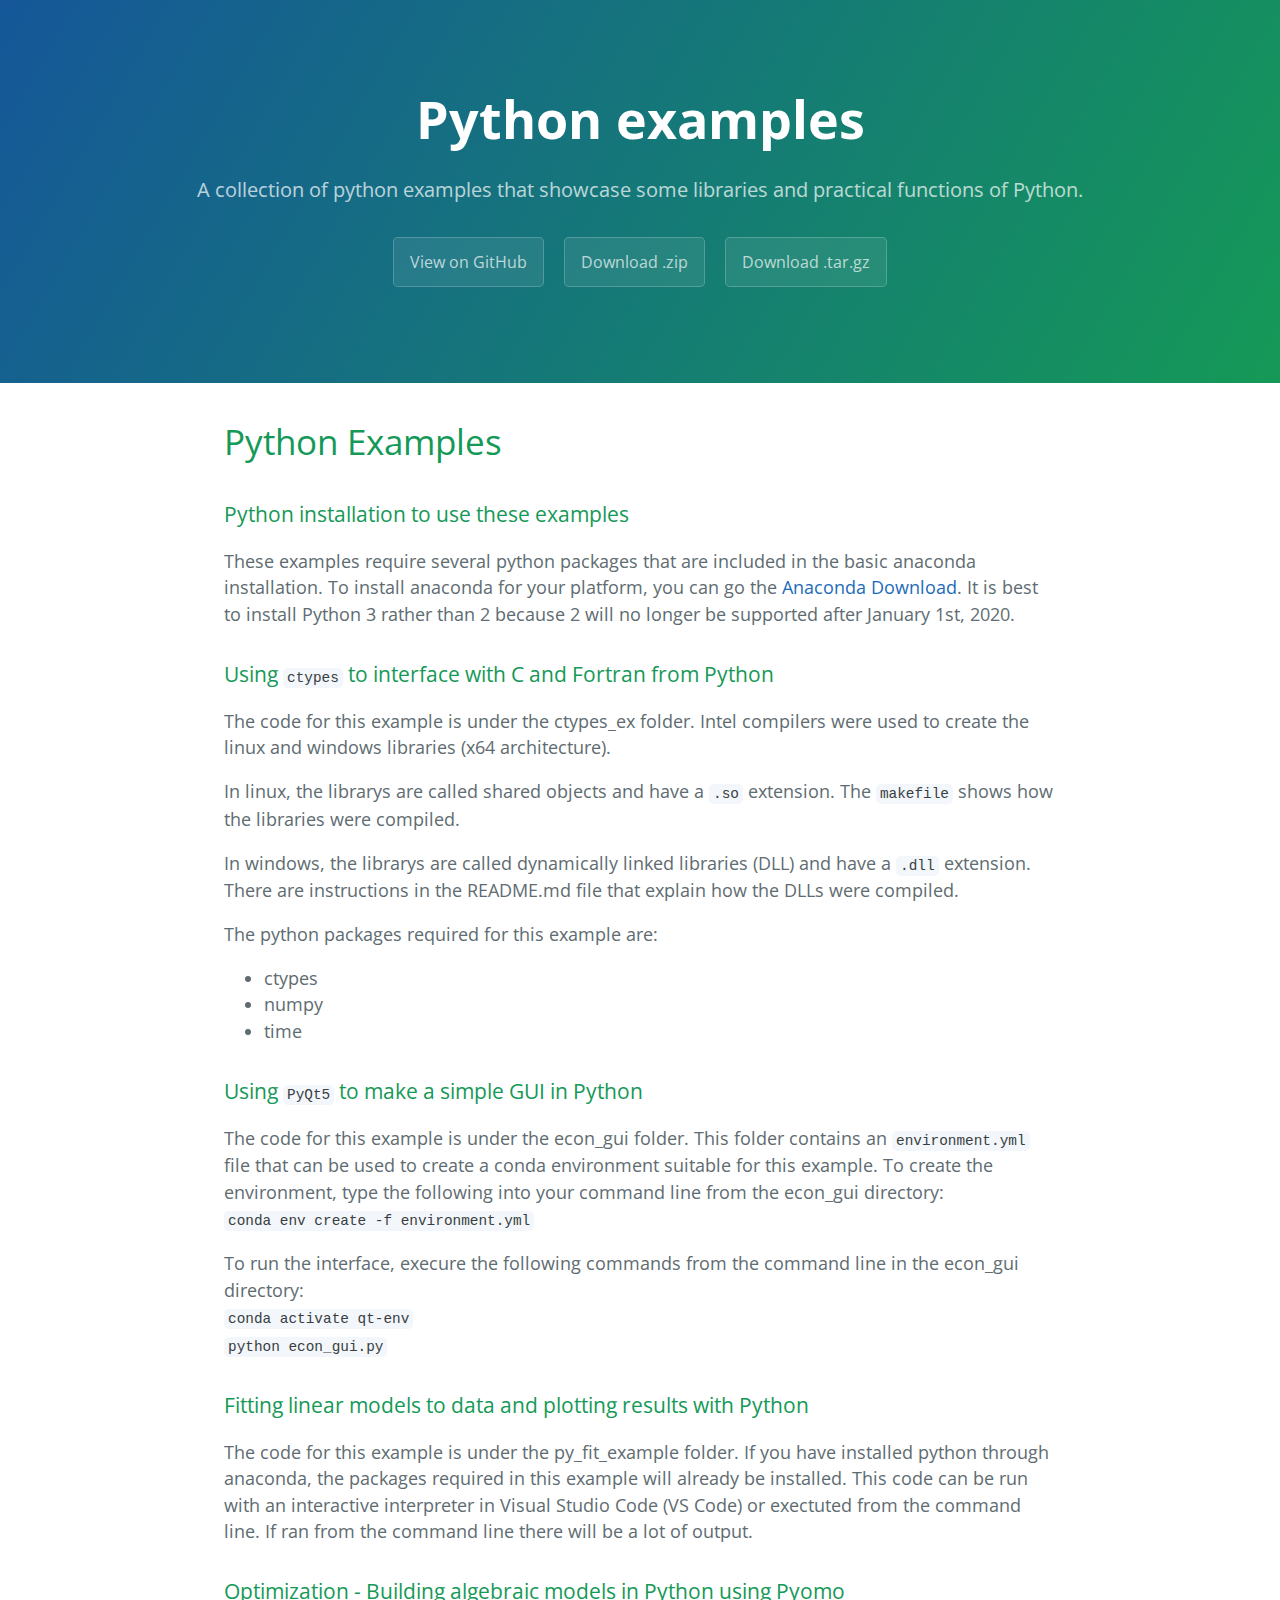
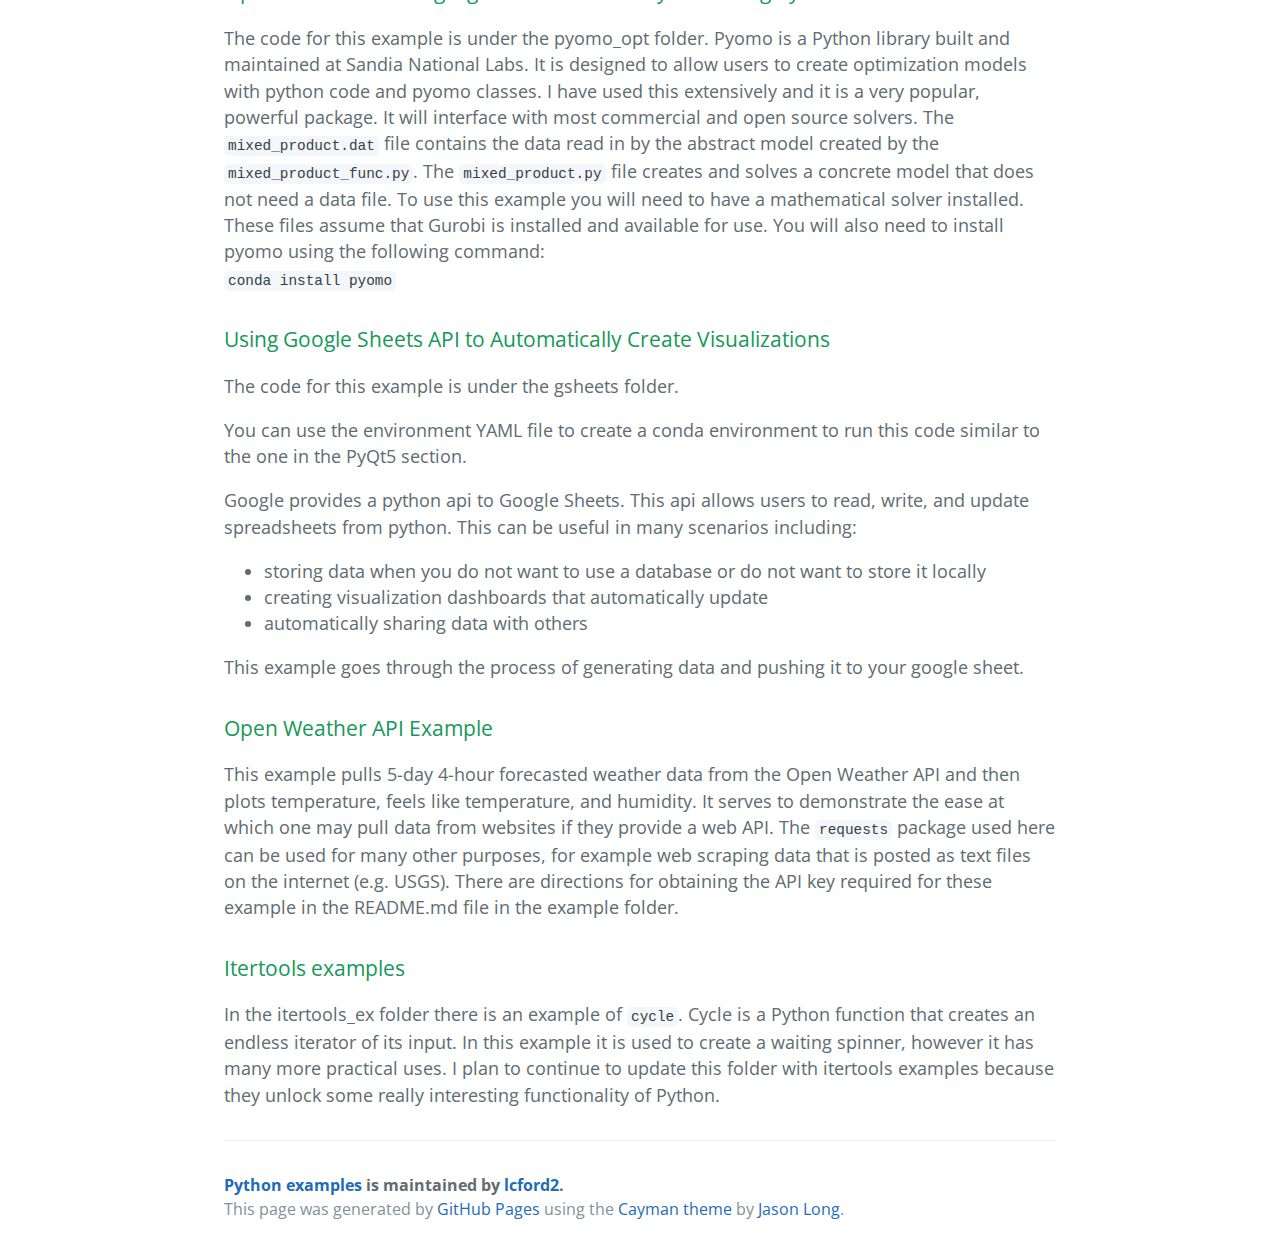
==== docs/index.html @ 43c4a7d8 "Moved website info to docs" ====
<!DOCTYPE html>
<html lang="en-us">
  <head>
    <meta charset="UTF-8">
    <title>Python examples by lcford2</title>
    <meta name="viewport" content="width=device-width, initial-scale=1">
    <link rel="stylesheet" type="text/css" href="stylesheets/normalize.css" media="screen">
    <link href='https://fonts.googleapis.com/css?family=Open+Sans:400,700' rel='stylesheet' type='text/css'>
    <link rel="stylesheet" type="text/css" href="stylesheets/stylesheet.css" media="screen">
    <link rel="stylesheet" type="text/css" href="stylesheets/github-light.css" media="screen">
  </head>
  <body>
    <section class="page-header">
      <h1 class="project-name">Python examples</h1>
      <h2 class="project-tagline">A collection of python examples that showcase some libraries and practical functions of Python. </h2>
      <a href="https://github.com/lcford2/python_examples" class="btn">View on GitHub</a>
      <a href="https://github.com/lcford2/python_examples/zipball/master" class="btn">Download .zip</a>
      <a href="https://github.com/lcford2/python_examples/tarball/master" class="btn">Download .tar.gz</a>
    </section>

    <section class="main-content">
      <h1>
<a id="python-examples" class="anchor" href="#python-examples" aria-hidden="true"><span aria-hidden="true" class="octicon octicon-link"></span></a>Python Examples</h1>
<h3>
<a id="python-installation-to-use-these-examples" class="anchor" href="#python-installation-to-use-these-examples" aria-hidden="true"><span aria-hidden="true" class="octicon octicon-link"></span></a>Python installation to use these examples</h3>
<p>These examples require several python packages that are included in the basic anaconda installation.
To install anaconda for your platform, you can go the <a href="https://www.anaconda.com/distribution/">Anaconda Download</a>.
It is best to install Python 3 rather than 2 because 2 will no longer be supported after January 1st, 2020.</p>
<h3>
<a id="using-ctypes-to-interface-with-c-and-fortran-from-python" class="anchor" href="#using-ctypes-to-interface-with-c-and-fortran-from-python" aria-hidden="true"><span aria-hidden="true" class="octicon octicon-link"></span></a>Using <code>ctypes</code> to interface with C and Fortran from Python</h3>
<p>The code for this example is under the ctypes_ex folder.
Intel compilers were used to create the linux and windows libraries (x64 architecture).</p>
<p>In linux, the librarys are called shared objects and have a <code>.so</code> extension. The <code>makefile</code> shows how the libraries were compiled.</p>
<p>In windows, the librarys are called dynamically linked libraries (DLL) and have a <code>.dll</code> extension. There are instructions in the README.md file that explain how the DLLs were compiled.</p>
<p>The python packages required for this example are:</p>
<ul>
<li>ctypes</li>
<li>numpy</li>
<li>time</li>
</ul>
<h3>
<a id="using-pyqt5-to-make-a-simple-gui-in-python" class="anchor" href="#using-pyqt5-to-make-a-simple-gui-in-python" aria-hidden="true"><span aria-hidden="true" class="octicon octicon-link"></span></a>Using <code>PyQt5</code> to make a simple GUI in Python</h3>
<p>The code for this example is under the econ_gui folder.
This folder contains an <code>environment.yml</code> file that can be used to create a conda environment suitable for this example.
To create the environment, type the following into your command line from the econ_gui directory:<br>
<code>conda env create -f environment.yml</code></p>
<p>To run the interface, execure the following commands from the command line in the econ_gui directory:<br>
<code>conda activate qt-env</code><br>
<code>python econ_gui.py</code></p>
<h3>
<a id="fitting-linear-models-to-data-and-plotting-results-with-python" class="anchor" href="#fitting-linear-models-to-data-and-plotting-results-with-python" aria-hidden="true"><span aria-hidden="true" class="octicon octicon-link"></span></a>Fitting linear models to data and plotting results with Python</h3>
<p>The code for this example is under the py_fit_example folder.
If you have installed python through anaconda, the packages required in this example will already be installed.
This code can be run with an interactive interpreter in Visual Studio Code (VS Code) or exectuted from the command line.
If ran from the command line there will be a lot of output.</p>
<h3>
<a id="optimization---building-algebraic-models-in-python-using-pyomo" class="anchor" href="#optimization---building-algebraic-models-in-python-using-pyomo" aria-hidden="true"><span aria-hidden="true" class="octicon octicon-link"></span></a>Optimization - Building algebraic models in Python using Pyomo</h3>
<p>The code for this example is under the pyomo_opt folder.
Pyomo is a Python library built and maintained at Sandia National Labs.
It is designed to allow users to create optimization models with python code and pyomo classes.
I have used this extensively and it is a very popular, powerful package. It will interface with most commercial and open source solvers.
The <code>mixed_product.dat</code> file contains the data read in by the abstract model created by the <code>mixed_product_func.py</code>.
The <code>mixed_product.py</code> file creates and solves a concrete model that does not need a data file.
To use this example you will need to have a mathematical solver installed. These files assume that Gurobi is installed and available for use.
You will also need to install pyomo using the following command:<br>
<code>conda install pyomo</code></p>
<h3>
<a id="using-google-sheets-api-to-automatically-create-visualizations" class="anchor" href="#using-google-sheets-api-to-automatically-create-visualizations" aria-hidden="true"><span aria-hidden="true" class="octicon octicon-link"></span></a>Using Google Sheets API to Automatically Create Visualizations</h3>
<p>The code for this example is under the gsheets folder.</p>
<p>You can use the environment YAML file to create a conda environment to run this code similar to the one in the PyQt5 section.</p>
<p>Google provides a python api to Google Sheets. This api allows users to read, write, and update spreadsheets from python.
This can be useful in many scenarios including:</p>
<ul>
<li>storing data when you do not want to use a database or do not want to store it locally</li>
<li>creating visualization dashboards that automatically update</li>
<li>automatically sharing data with others</li>
</ul>
<p>This example goes through the process of generating data and pushing it to your google sheet.</p>
<h3>
<a id="open-weather-api-example" class="anchor" href="#open-weather-api-example" aria-hidden="true"><span aria-hidden="true" class="octicon octicon-link"></span></a>Open Weather API Example</h3>
<p>This example pulls 5-day 4-hour forecasted weather data from the Open Weather API and then plots temperature, feels like temperature, and humidity. It serves to demonstrate the ease at which one may pull data from websites if they provide a web API. The <code>requests</code> package used here can be used for many other purposes, for example web scraping data that is posted as text files on the internet (e.g. USGS). There are directions for obtaining the API key required for these example in the README.md file in the example folder.</p>
<h3>
<a id="itertools-examples" class="anchor" href="#itertools-examples" aria-hidden="true"><span aria-hidden="true" class="octicon octicon-link"></span></a>Itertools examples</h3>
<p>In the itertools_ex folder there is an example of <code>cycle</code>. Cycle is a Python function that creates an endless iterator of its input.
In this example it is used to create a waiting spinner, however it has many more practical uses.
I plan to continue to update this folder with itertools examples because they unlock some really interesting functionality of Python.</p>

      <footer class="site-footer">
        <span class="site-footer-owner"><a href="https://github.com/lcford2/python_examples">Python examples</a> is maintained by <a href="https://github.com/lcford2">lcford2</a>.</span>

        <span class="site-footer-credits">This page was generated by <a href="https://pages.github.com">GitHub Pages</a> using the <a href="https://github.com/jasonlong/cayman-theme">Cayman theme</a> by <a href="https://twitter.com/jasonlong">Jason Long</a>.</span>
      </footer>

    </section>

  
  </body>
</html>
---- docs/stylesheets/stylesheet.css ----
* {
  box-sizing: border-box; }

body {
  padding: 0;
  margin: 0;
  font-family: "Open Sans", "Helvetica Neue", Helvetica, Arial, sans-serif;
  font-size: 16px;
  line-height: 1.5;
  color: #606c71; }

a {
  color: #1e6bb8;
  text-decoration: none; }
  a:hover {
    text-decoration: underline; }

.btn {
  display: inline-block;
  margin-bottom: 1rem;
  color: rgba(255, 255, 255, 0.7);
  background-color: rgba(255, 255, 255, 0.08);
  border-color: rgba(255, 255, 255, 0.2);
  border-style: solid;
  border-width: 1px;
  border-radius: 0.3rem;
  transition: color 0.2s, background-color 0.2s, border-color 0.2s; }
  .btn + .btn {
    margin-left: 1rem; }

.btn:hover {
  color: rgba(255, 255, 255, 0.8);
  text-decoration: none;
  background-color: rgba(255, 255, 255, 0.2);
  border-color: rgba(255, 255, 255, 0.3); }

@media screen and (min-width: 64em) {
  .btn {
    padding: 0.75rem 1rem; } }

@media screen and (min-width: 42em) and (max-width: 64em) {
  .btn {
    padding: 0.6rem 0.9rem;
    font-size: 0.9rem; } }

@media screen and (max-width: 42em) {
  .btn {
    display: block;
    width: 100%;
    padding: 0.75rem;
    font-size: 0.9rem; }
    .btn + .btn {
      margin-top: 1rem;
      margin-left: 0; } }

.page-header {
  color: #fff;
  text-align: center;
  background-color: #159957;
  background-image: linear-gradient(120deg, #155799, #159957); }

@media screen and (min-width: 64em) {
  .page-header {
    padding: 5rem 6rem; } }

@media screen and (min-width: 42em) and (max-width: 64em) {
  .page-header {
    padding: 3rem 4rem; } }

@media screen and (max-width: 42em) {
  .page-header {
    padding: 2rem 1rem; } }

.project-name {
  margin-top: 0;
  margin-bottom: 0.1rem; }

@media screen and (min-width: 64em) {
  .project-name {
    font-size: 3.25rem; } }

@media screen and (min-width: 42em) and (max-width: 64em) {
  .project-name {
    font-size: 2.25rem; } }

@media screen and (max-width: 42em) {
  .project-name {
    font-size: 1.75rem; } }

.project-tagline {
  margin-bottom: 2rem;
  font-weight: normal;
  opacity: 0.7; }

@media screen and (min-width: 64em) {
  .project-tagline {
    font-size: 1.25rem; } }

@media screen and (min-width: 42em) and (max-width: 64em) {
  .project-tagline {
    font-size: 1.15rem; } }

@media screen and (max-width: 42em) {
  .project-tagline {
    font-size: 1rem; } }

.main-content :first-child {
  margin-top: 0; }
.main-content img {
  max-width: 100%; }
.main-content h1, .main-content h2, .main-content h3, .main-content h4, .main-content h5, .main-content h6 {
  margin-top: 2rem;
  margin-bottom: 1rem;
  font-weight: normal;
  color: #159957; }
.main-content p {
  margin-bottom: 1em; }
.main-content code {
  padding: 2px 4px;
  font-family: Consolas, "Liberation Mono", Menlo, Courier, monospace;
  font-size: 0.9rem;
  color: #383e41;
  background-color: #f3f6fa;
  border-radius: 0.3rem; }
.main-content pre {
  padding: 0.8rem;
  margin-top: 0;
  margin-bottom: 1rem;
  font: 1rem Consolas, "Liberation Mono", Menlo, Courier, monospace;
  color: #567482;
  word-wrap: normal;
  background-color: #f3f6fa;
  border: solid 1px #dce6f0;
  border-radius: 0.3rem; }
  .main-content pre > code {
    padding: 0;
    margin: 0;
    font-size: 0.9rem;
    color: #567482;
    word-break: normal;
    white-space: pre;
    background: transparent;
    border: 0; }
.main-content .highlight {
  margin-bottom: 1rem; }
  .main-content .highlight pre {
    margin-bottom: 0;
    word-break: normal; }
.main-content .highlight pre, .main-content pre {
  padding: 0.8rem;
  overflow: auto;
  font-size: 0.9rem;
  line-height: 1.45;
  border-radius: 0.3rem; }
.main-content pre code, .main-content pre tt {
  display: inline;
  max-width: initial;
  padding: 0;
  margin: 0;
  overflow: initial;
  line-height: inherit;
  word-wrap: normal;
  background-color: transparent;
  border: 0; }
  .main-content pre code:before, .main-content pre code:after, .main-content pre tt:before, .main-content pre tt:after {
    content: normal; }
.main-content ul, .main-content ol {
  margin-top: 0; }
.main-content blockquote {
  padding: 0 1rem;
  margin-left: 0;
  color: #819198;
  border-left: 0.3rem solid #dce6f0; }
  .main-content blockquote > :first-child {
    margin-top: 0; }
  .main-content blockquote > :last-child {
    margin-bottom: 0; }
.main-content table {
  display: block;
  width: 100%;
  overflow: auto;
  word-break: normal;
  word-break: keep-all; }
  .main-content table th {
    font-weight: bold; }
  .main-content table th, .main-content table td {
    padding: 0.5rem 1rem;
    border: 1px solid #e9ebec; }
.main-content dl {
  padding: 0; }
  .main-content dl dt {
    padding: 0;
    margin-top: 1rem;
    font-size: 1rem;
    font-weight: bold; }
  .main-content dl dd {
    padding: 0;
    margin-bottom: 1rem; }
.main-content hr {
  height: 2px;
  padding: 0;
  margin: 1rem 0;
  background-color: #eff0f1;
  border: 0; }

@media screen and (min-width: 64em) {
  .main-content {
    max-width: 64rem;
    padding: 2rem 6rem;
    margin: 0 auto;
    font-size: 1.1rem; } }

@media screen and (min-width: 42em) and (max-width: 64em) {
  .main-content {
    padding: 2rem 4rem;
    font-size: 1.1rem; } }

@media screen and (max-width: 42em) {
  .main-content {
    padding: 2rem 1rem;
    font-size: 1rem; } }

.site-footer {
  padding-top: 2rem;
  margin-top: 2rem;
  border-top: solid 1px #eff0f1; }

.site-footer-owner {
  display: block;
  font-weight: bold; }

.site-footer-credits {
  color: #819198; }

@media screen and (min-width: 64em) {
  .site-footer {
    font-size: 1rem; } }

@media screen and (min-width: 42em) and (max-width: 64em) {
  .site-footer {
    font-size: 1rem; } }

@media screen and (max-width: 42em) {
  .site-footer {
    font-size: 0.9rem; } }
---- docs/stylesheets/github-light.css ----
/*!
 * GitHub Light v0.4.1
 * Copyright (c) 2012 - 2017 GitHub, Inc.
 * Licensed under MIT (https://github.com/primer/github-syntax-theme-generator/blob/master/LICENSE)
 */

.pl-c /* comment, punctuation.definition.comment, string.comment */ {
  color: #6a737d;
}

.pl-c1 /* constant, entity.name.constant, variable.other.constant, variable.language, support, meta.property-name, support.constant, support.variable, meta.module-reference, markup.raw, meta.diff.header, meta.output */,
.pl-s .pl-v /* string variable */ {
  color: #005cc5;
}

.pl-e /* entity */,
.pl-en /* entity.name */ {
  color: #6f42c1;
}

.pl-smi /* variable.parameter.function, storage.modifier.package, storage.modifier.import, storage.type.java, variable.other */,
.pl-s .pl-s1 /* string source */ {
  color: #24292e;
}

.pl-ent /* entity.name.tag, markup.quote */ {
  color: #22863a;
}

.pl-k /* keyword, storage, storage.type */ {
  color: #d73a49;
}

.pl-s /* string */,
.pl-pds /* punctuation.definition.string, source.regexp, string.regexp.character-class */,
.pl-s .pl-pse .pl-s1 /* string punctuation.section.embedded source */,
.pl-sr /* string.regexp */,
.pl-sr .pl-cce /* string.regexp constant.character.escape */,
.pl-sr .pl-sre /* string.regexp source.ruby.embedded */,
.pl-sr .pl-sra /* string.regexp string.regexp.arbitrary-repitition */ {
  color: #032f62;
}

.pl-v /* variable */,
.pl-smw /* sublimelinter.mark.warning */ {
  color: #e36209;
}

.pl-bu /* invalid.broken, invalid.deprecated, invalid.unimplemented, message.error, brackethighlighter.unmatched, sublimelinter.mark.error */ {
  color: #b31d28;
}

.pl-ii /* invalid.illegal */ {
  color: #fafbfc;
  background-color: #b31d28;
}

.pl-c2 /* carriage-return */ {
  color: #fafbfc;
  background-color: #d73a49;
}

.pl-c2::before /* carriage-return */ {
  content: "^M";
}

.pl-sr .pl-cce /* string.regexp constant.character.escape */ {
  font-weight: bold;
  color: #22863a;
}

.pl-ml /* markup.list */ {
  color: #735c0f;
}

.pl-mh /* markup.heading */,
.pl-mh .pl-en /* markup.heading entity.name */,
.pl-ms /* meta.separator */ {
  font-weight: bold;
  color: #005cc5;
}

.pl-mi /* markup.italic */ {
  font-style: italic;
  color: #24292e;
}

.pl-mb /* markup.bold */ {
  font-weight: bold;
  color: #24292e;
}

.pl-md /* markup.deleted, meta.diff.header.from-file, punctuation.definition.deleted */ {
  color: #b31d28;
  background-color: #ffeef0;
}

.pl-mi1 /* markup.inserted, meta.diff.header.to-file, punctuation.definition.inserted */ {
  color: #22863a;
  background-color: #f0fff4;
}

.pl-mc /* markup.changed, punctuation.definition.changed */ {
  color: #e36209;
  background-color: #ffebda;
}

.pl-mi2 /* markup.ignored, markup.untracked */ {
  color: #f6f8fa;
  background-color: #005cc5;
}

.pl-mdr /* meta.diff.range */ {
  font-weight: bold;
  color: #6f42c1;
}

.pl-ba /* brackethighlighter.tag, brackethighlighter.curly, brackethighlighter.round, brackethighlighter.square, brackethighlighter.angle, brackethighlighter.quote */ {
  color: #586069;
}

.pl-sg /* sublimelinter.gutter-mark */ {
  color: #959da5;
}

.pl-corl /* constant.other.reference.link, string.other.link */ {
  text-decoration: underline;
  color: #032f62;
}
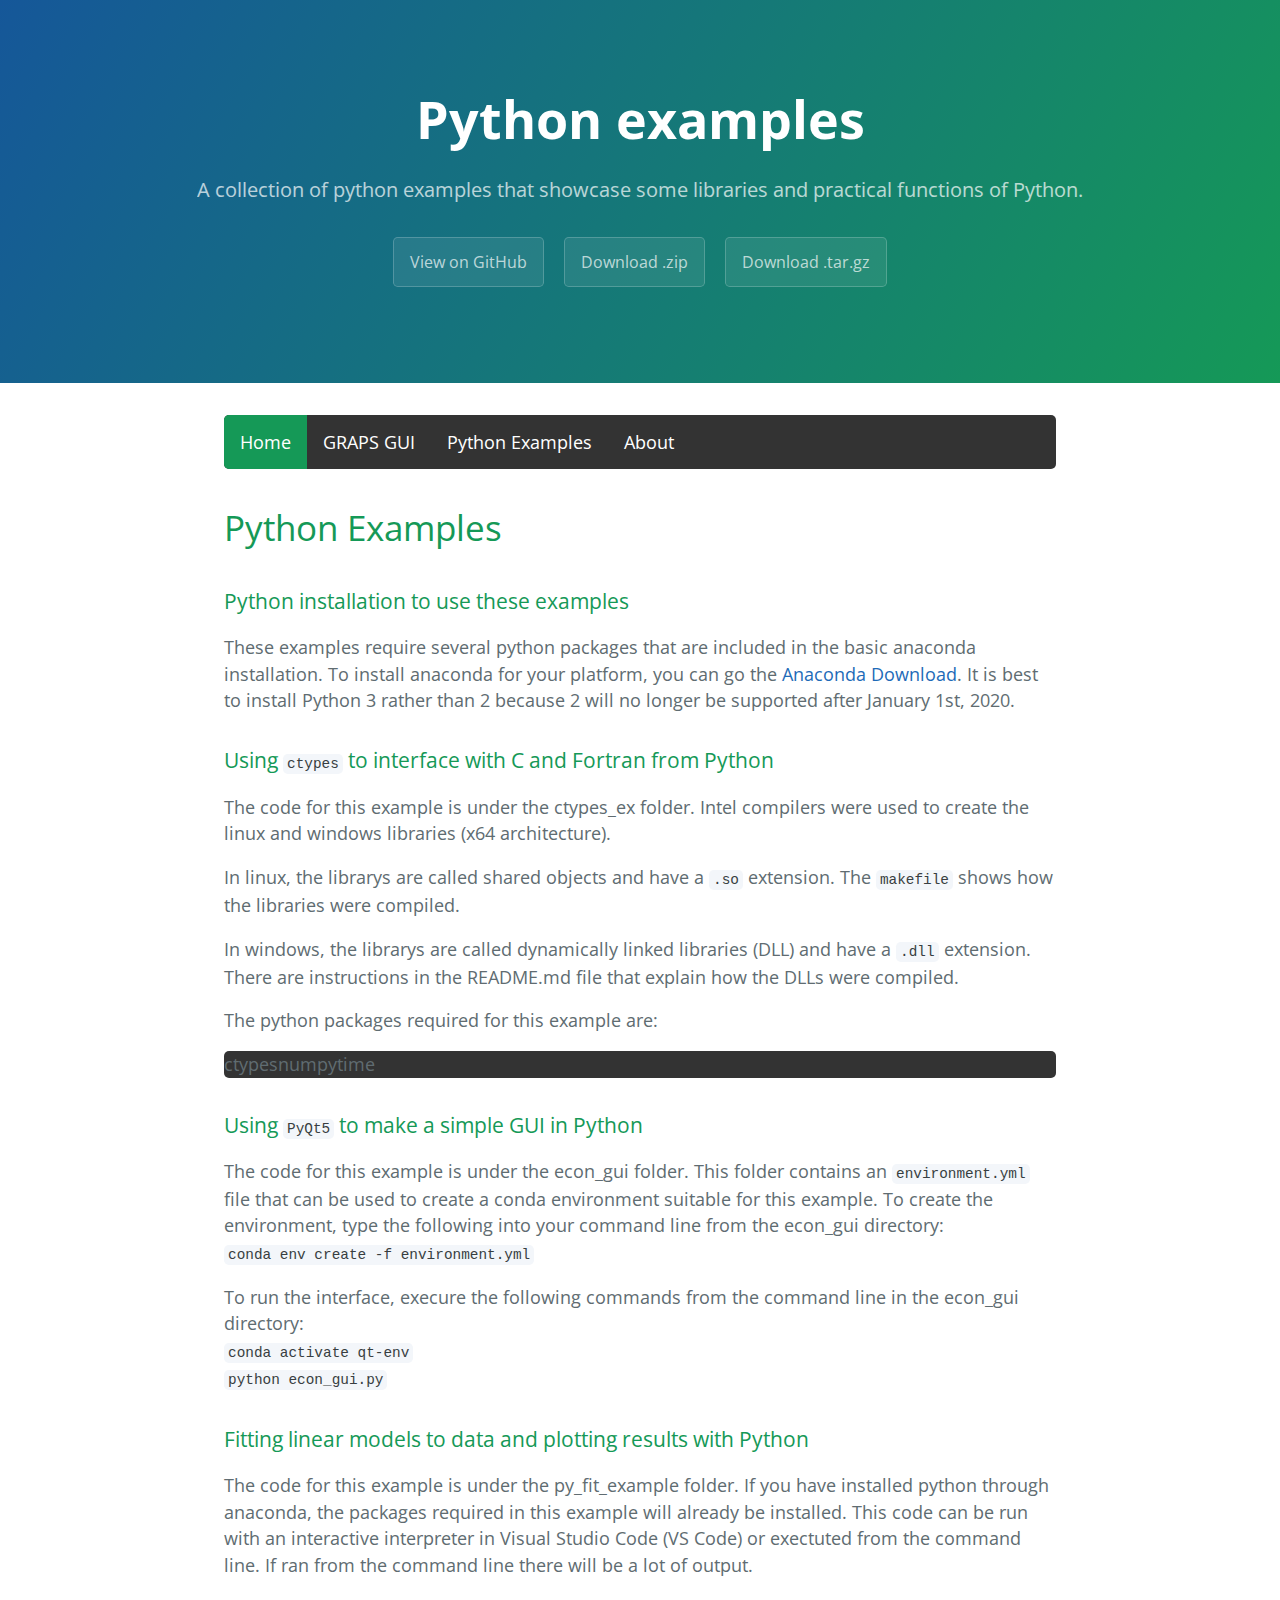
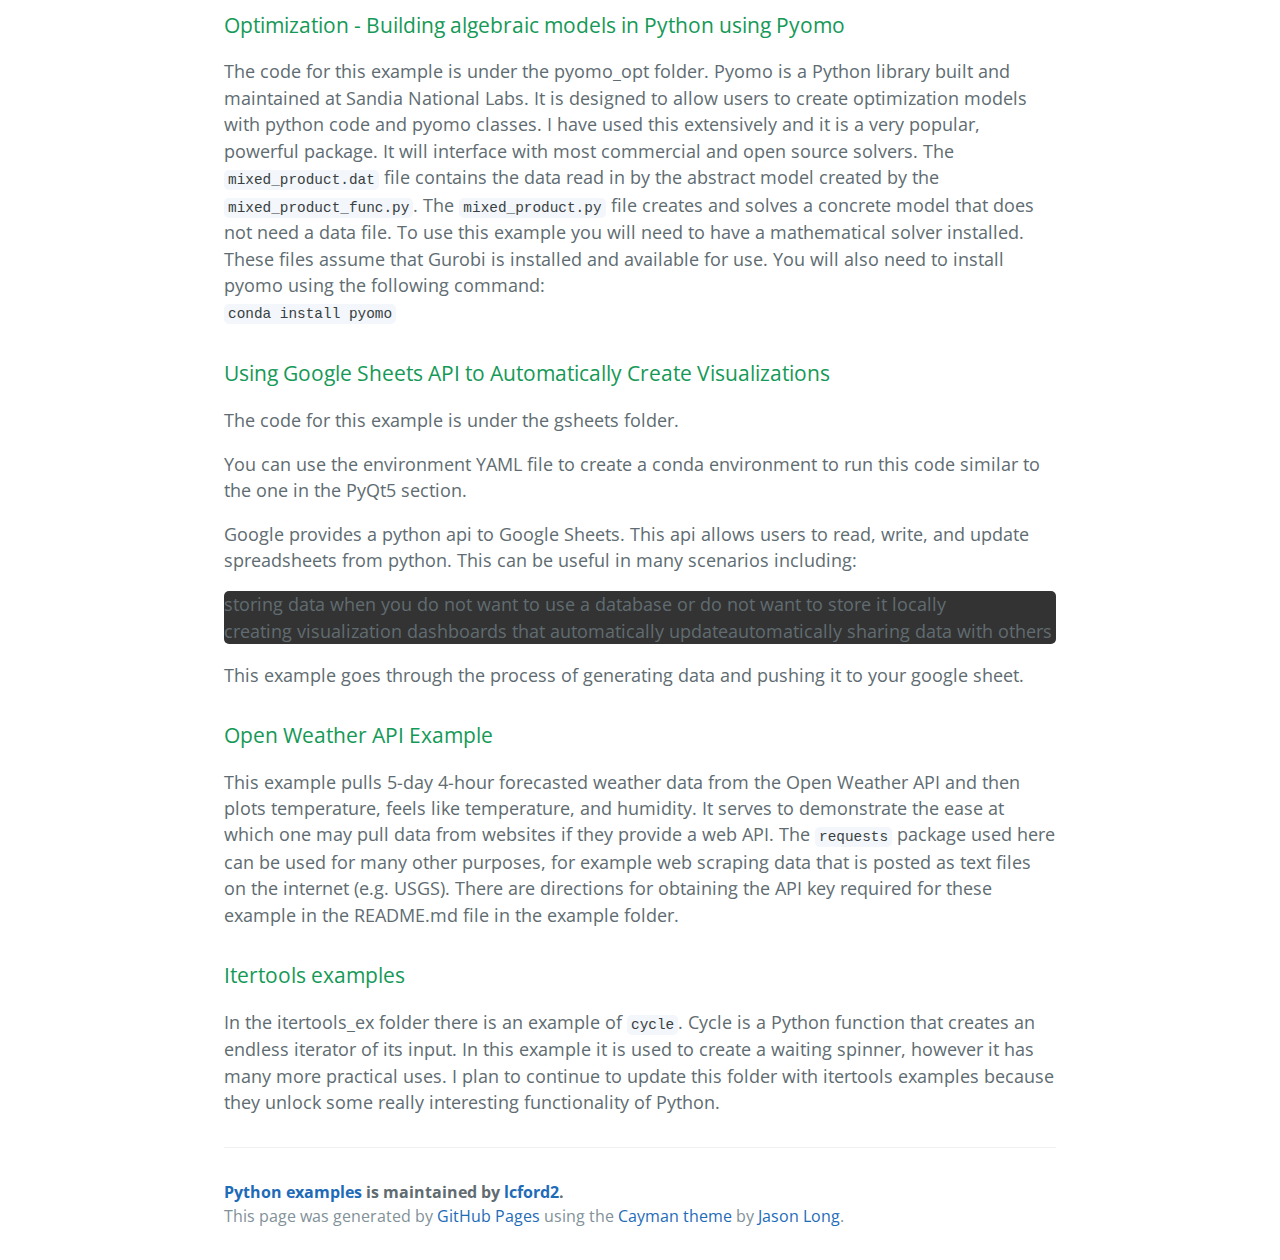
==== commit 956f00c2: "Added menu bar." ====
--- a/docs/index.html
+++ b/docs/index.html
@@ -8,6 +8,7 @@
     <link href='https://fonts.googleapis.com/css?family=Open+Sans:400,700' rel='stylesheet' type='text/css'>
     <link rel="stylesheet" type="text/css" href="stylesheets/stylesheet.css" media="screen">
     <link rel="stylesheet" type="text/css" href="stylesheets/github-light.css" media="screen">
+    <link rel="stylesheet" type="text/css" href="stylesheets/menu_style.css" media="screen">
   </head>
   <body>
     <section class="page-header">
@@ -19,6 +20,12 @@
     </section>
 
     <section class="main-content">
+      <ul>
+        <li><a class="active" href="https://lcford2.github.io">Home</a></li>
+        <li><a href="https://lcford2.github.io/graps_gui">GRAPS GUI</a></li>
+        <li><a href="https://lcford2.github.io/python_examples">Python Examples</a></li>
+        <li><a href="http://lucasford.wordpress.ncsu.edu/">About</a></li>
+      </ul>
       <h1>
 <a id="python-examples" class="anchor" href="#python-examples" aria-hidden="true"><span aria-hidden="true" class="octicon octicon-link"></span></a>Python Examples</h1>
 <h3>
--- a/docs/stylesheets/menu_style.css
+++ b/docs/stylesheets/menu_style.css
@@ -0,0 +1,29 @@
+
+ul {
+    list-style-type: none;
+    margin: 0;
+    padding: 0;
+    overflow: hidden;
+    background-color:  #333;
+    border-radius: 5px;
+}
+
+li {
+    float: left;
+}
+
+li a {
+    display: block;
+    color: white;
+    text-align: center;
+    padding: 14px 16px;
+    text-decoration: none;
+}
+
+li a:hover:not(.active) {
+    background-color: #111;
+}
+
+.active {
+    background-color: #159957;
+}
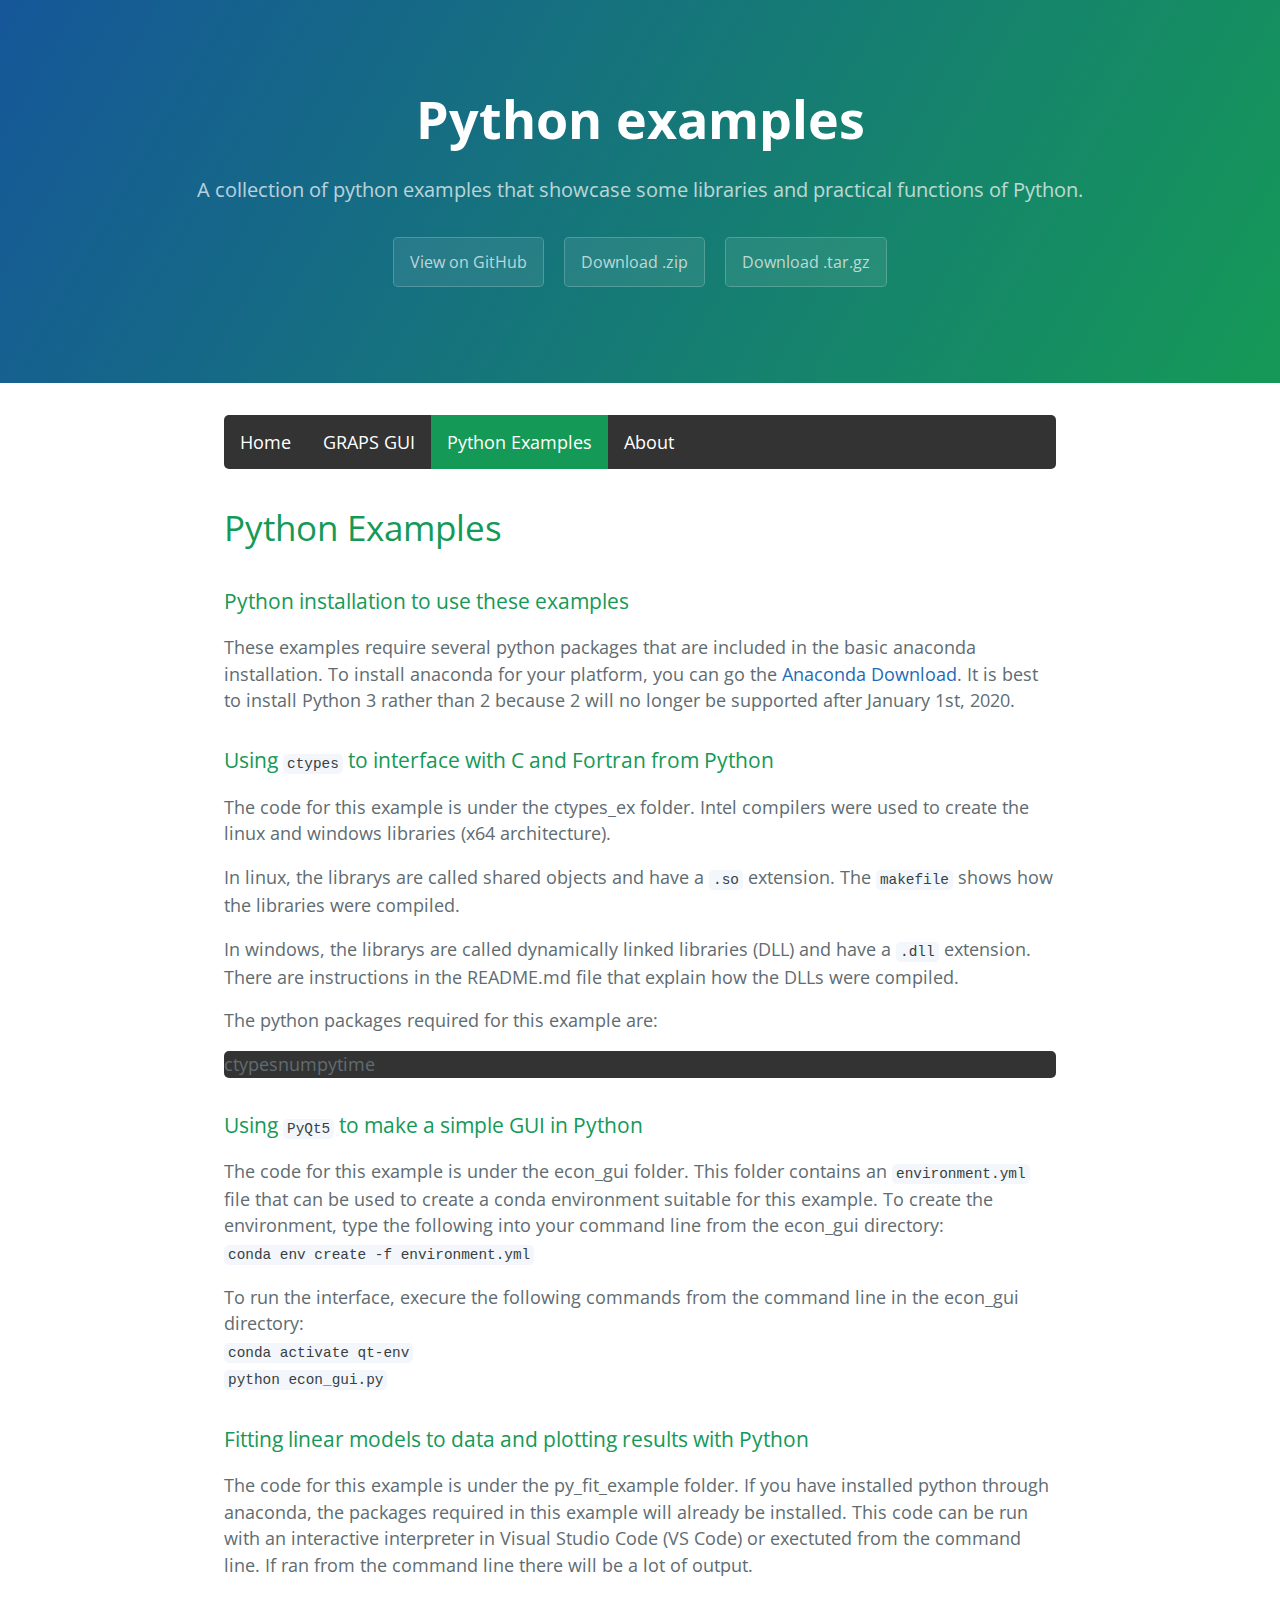
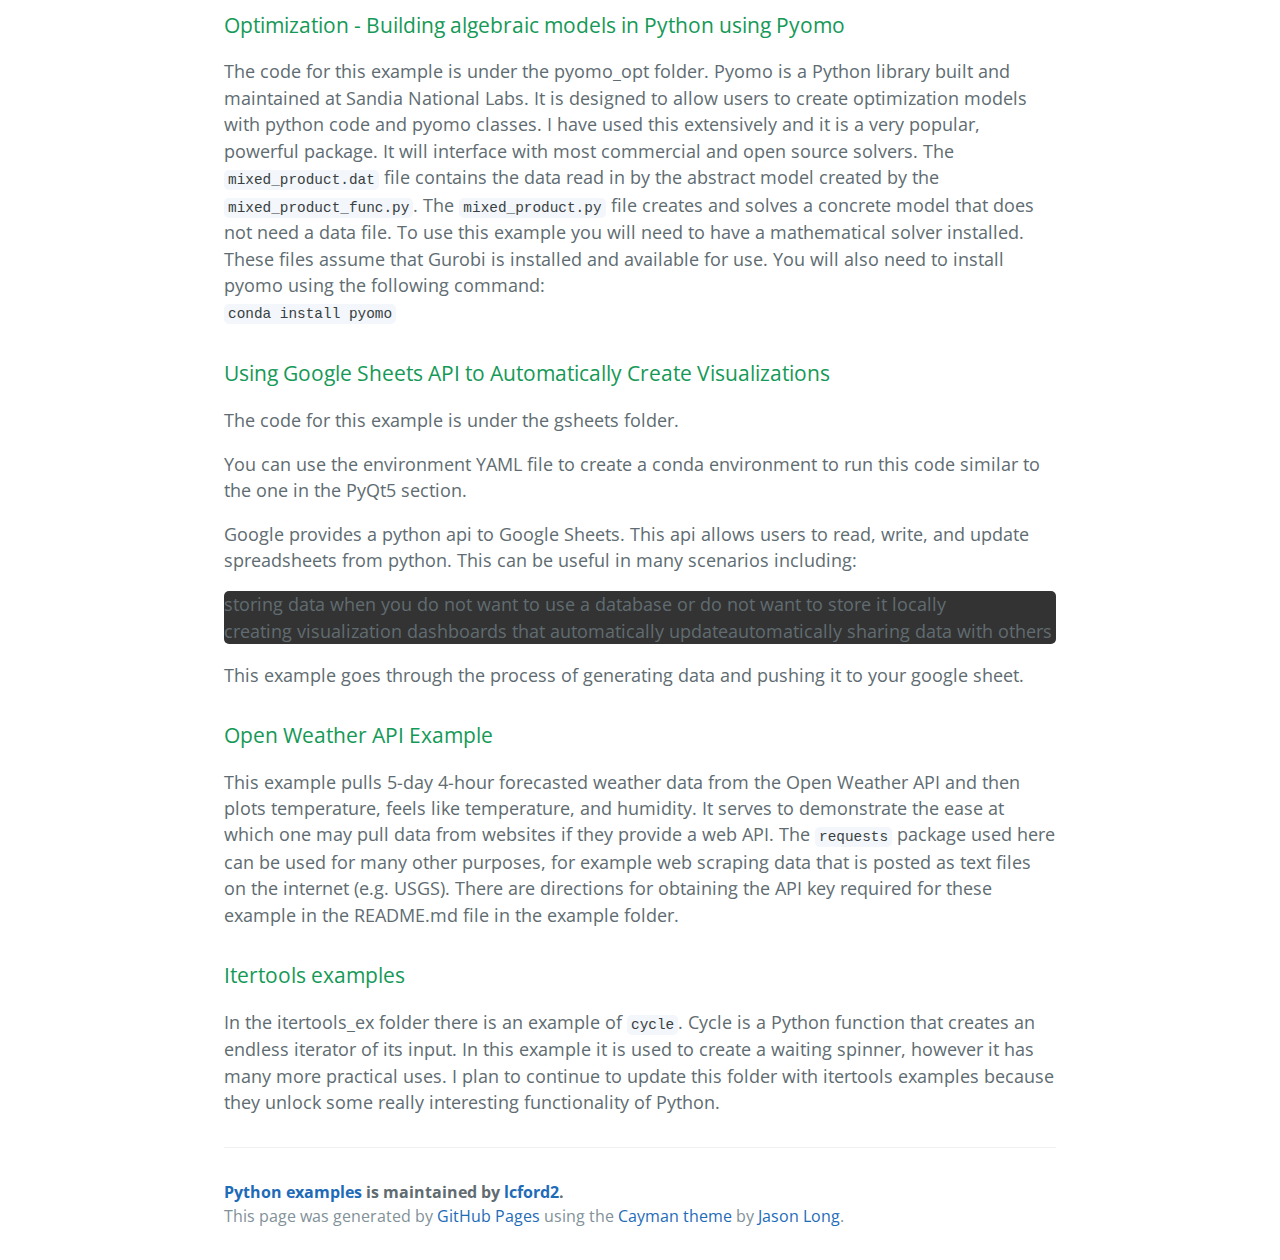
==== commit cb1cd30a: "Linked menu style." ====
--- a/docs/index.html
+++ b/docs/index.html
@@ -21,9 +21,9 @@
 
     <section class="main-content">
       <ul>
-        <li><a class="active" href="https://lcford2.github.io">Home</a></li>
+        <li><a href="https://lcford2.github.io">Home</a></li>
         <li><a href="https://lcford2.github.io/graps_gui">GRAPS GUI</a></li>
-        <li><a href="https://lcford2.github.io/python_examples">Python Examples</a></li>
+        <li><a class="active" href="https://lcford2.github.io/python_examples">Python Examples</a></li>
         <li><a href="http://lucasford.wordpress.ncsu.edu/">About</a></li>
       </ul>
       <h1>
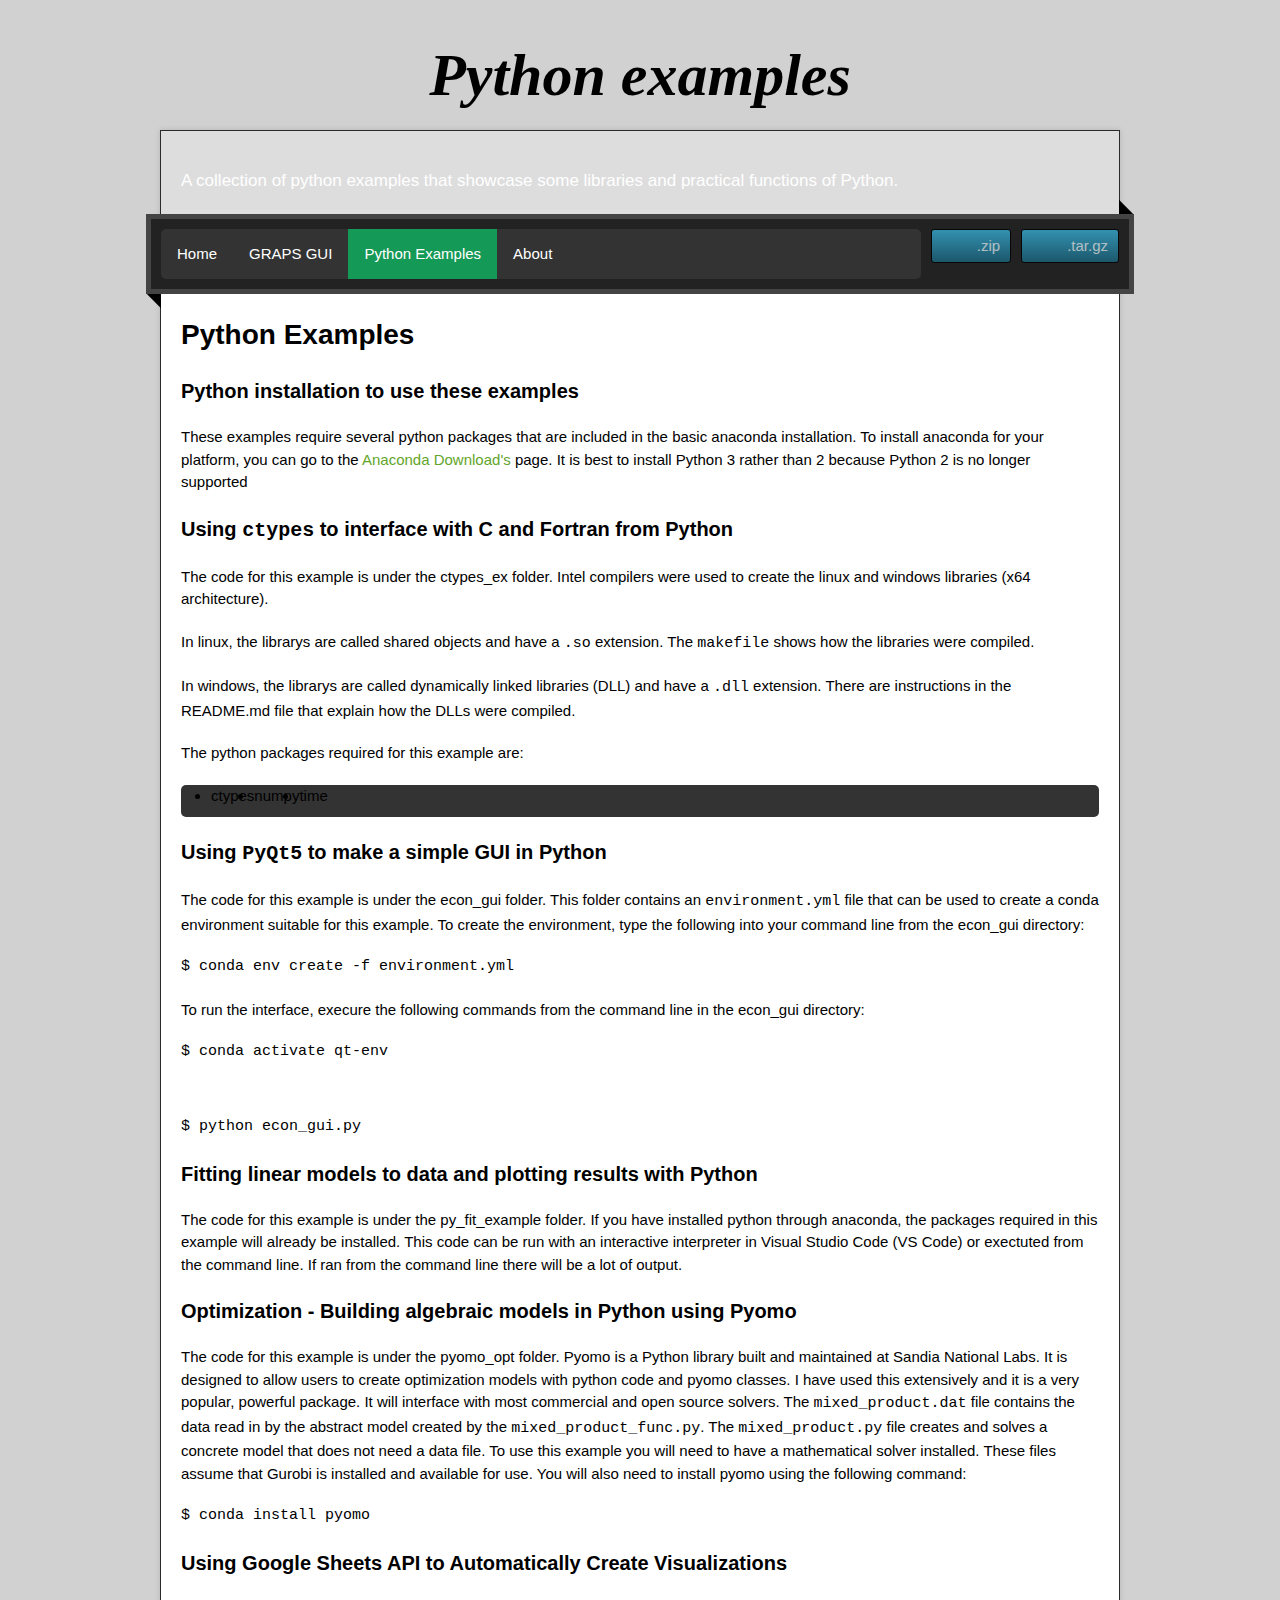
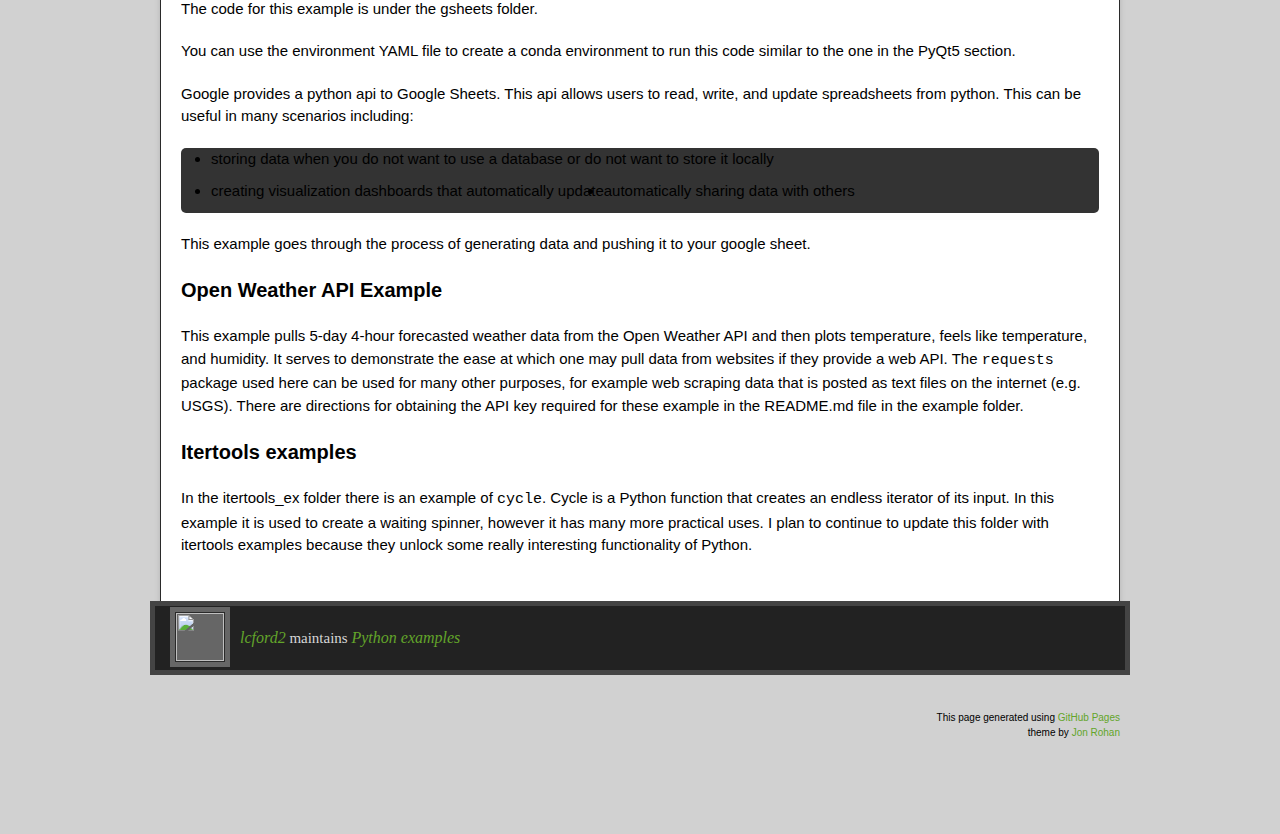
==== commit 5835937a: "Fixed <pre> lines." ====
--- a/docs/index.html
+++ b/docs/index.html
@@ -1,105 +1,187 @@
-<!DOCTYPE html>
-<html lang="en-us">
-  <head>
-    <meta charset="UTF-8">
-    <title>Python examples by lcford2</title>
-    <meta name="viewport" content="width=device-width, initial-scale=1">
-    <link rel="stylesheet" type="text/css" href="stylesheets/normalize.css" media="screen">
-    <link href='https://fonts.googleapis.com/css?family=Open+Sans:400,700' rel='stylesheet' type='text/css'>
-    <link rel="stylesheet" type="text/css" href="stylesheets/stylesheet.css" media="screen">
-    <link rel="stylesheet" type="text/css" href="stylesheets/github-light.css" media="screen">
-    <link rel="stylesheet" type="text/css" href="stylesheets/menu_style.css" media="screen">
-  </head>
-  <body>
-    <section class="page-header">
-      <h1 class="project-name">Python examples</h1>
-      <h2 class="project-tagline">A collection of python examples that showcase some libraries and practical functions of Python. </h2>
-      <a href="https://github.com/lcford2/python_examples" class="btn">View on GitHub</a>
-      <a href="https://github.com/lcford2/python_examples/zipball/master" class="btn">Download .zip</a>
-      <a href="https://github.com/lcford2/python_examples/tarball/master" class="btn">Download .tar.gz</a>
-    </section>
+<!doctype html>
+<!-- The Time Machine GitHub pages theme was designed and developed by Jon Rohan, on Feb 7, 2012. -->
+<!-- Follow him for fun. http://twitter.com/jonrohan. Tail his code on https://github.com/jonrohan -->
+<html>
 
-    <section class="main-content">
-      <ul>
-        <li><a href="https://lcford2.github.io">Home</a></li>
-        <li><a href="https://lcford2.github.io/graps_gui">GRAPS GUI</a></li>
-        <li><a class="active" href="https://lcford2.github.io/python_examples">Python Examples</a></li>
-        <li><a href="http://lucasford.wordpress.ncsu.edu/">About</a></li>
-      </ul>
-      <h1>
-<a id="python-examples" class="anchor" href="#python-examples" aria-hidden="true"><span aria-hidden="true" class="octicon octicon-link"></span></a>Python Examples</h1>
-<h3>
-<a id="python-installation-to-use-these-examples" class="anchor" href="#python-installation-to-use-these-examples" aria-hidden="true"><span aria-hidden="true" class="octicon octicon-link"></span></a>Python installation to use these examples</h3>
-<p>These examples require several python packages that are included in the basic anaconda installation.
-To install anaconda for your platform, you can go the <a href="https://www.anaconda.com/distribution/">Anaconda Download</a>.
-It is best to install Python 3 rather than 2 because 2 will no longer be supported after January 1st, 2020.</p>
-<h3>
-<a id="using-ctypes-to-interface-with-c-and-fortran-from-python" class="anchor" href="#using-ctypes-to-interface-with-c-and-fortran-from-python" aria-hidden="true"><span aria-hidden="true" class="octicon octicon-link"></span></a>Using <code>ctypes</code> to interface with C and Fortran from Python</h3>
-<p>The code for this example is under the ctypes_ex folder.
-Intel compilers were used to create the linux and windows libraries (x64 architecture).</p>
-<p>In linux, the librarys are called shared objects and have a <code>.so</code> extension. The <code>makefile</code> shows how the libraries were compiled.</p>
-<p>In windows, the librarys are called dynamically linked libraries (DLL) and have a <code>.dll</code> extension. There are instructions in the README.md file that explain how the DLLs were compiled.</p>
-<p>The python packages required for this example are:</p>
-<ul>
-<li>ctypes</li>
-<li>numpy</li>
-<li>time</li>
-</ul>
-<h3>
-<a id="using-pyqt5-to-make-a-simple-gui-in-python" class="anchor" href="#using-pyqt5-to-make-a-simple-gui-in-python" aria-hidden="true"><span aria-hidden="true" class="octicon octicon-link"></span></a>Using <code>PyQt5</code> to make a simple GUI in Python</h3>
-<p>The code for this example is under the econ_gui folder.
-This folder contains an <code>environment.yml</code> file that can be used to create a conda environment suitable for this example.
-To create the environment, type the following into your command line from the econ_gui directory:<br>
-<code>conda env create -f environment.yml</code></p>
-<p>To run the interface, execure the following commands from the command line in the econ_gui directory:<br>
-<code>conda activate qt-env</code><br>
-<code>python econ_gui.py</code></p>
-<h3>
-<a id="fitting-linear-models-to-data-and-plotting-results-with-python" class="anchor" href="#fitting-linear-models-to-data-and-plotting-results-with-python" aria-hidden="true"><span aria-hidden="true" class="octicon octicon-link"></span></a>Fitting linear models to data and plotting results with Python</h3>
-<p>The code for this example is under the py_fit_example folder.
-If you have installed python through anaconda, the packages required in this example will already be installed.
-This code can be run with an interactive interpreter in Visual Studio Code (VS Code) or exectuted from the command line.
-If ran from the command line there will be a lot of output.</p>
-<h3>
-<a id="optimization---building-algebraic-models-in-python-using-pyomo" class="anchor" href="#optimization---building-algebraic-models-in-python-using-pyomo" aria-hidden="true"><span aria-hidden="true" class="octicon octicon-link"></span></a>Optimization - Building algebraic models in Python using Pyomo</h3>
-<p>The code for this example is under the pyomo_opt folder.
-Pyomo is a Python library built and maintained at Sandia National Labs.
-It is designed to allow users to create optimization models with python code and pyomo classes.
-I have used this extensively and it is a very popular, powerful package. It will interface with most commercial and open source solvers.
-The <code>mixed_product.dat</code> file contains the data read in by the abstract model created by the <code>mixed_product_func.py</code>.
-The <code>mixed_product.py</code> file creates and solves a concrete model that does not need a data file.
-To use this example you will need to have a mathematical solver installed. These files assume that Gurobi is installed and available for use.
-You will also need to install pyomo using the following command:<br>
-<code>conda install pyomo</code></p>
-<h3>
-<a id="using-google-sheets-api-to-automatically-create-visualizations" class="anchor" href="#using-google-sheets-api-to-automatically-create-visualizations" aria-hidden="true"><span aria-hidden="true" class="octicon octicon-link"></span></a>Using Google Sheets API to Automatically Create Visualizations</h3>
-<p>The code for this example is under the gsheets folder.</p>
-<p>You can use the environment YAML file to create a conda environment to run this code similar to the one in the PyQt5 section.</p>
-<p>Google provides a python api to Google Sheets. This api allows users to read, write, and update spreadsheets from python.
-This can be useful in many scenarios including:</p>
-<ul>
-<li>storing data when you do not want to use a database or do not want to store it locally</li>
-<li>creating visualization dashboards that automatically update</li>
-<li>automatically sharing data with others</li>
-</ul>
-<p>This example goes through the process of generating data and pushing it to your google sheet.</p>
-<h3>
-<a id="open-weather-api-example" class="anchor" href="#open-weather-api-example" aria-hidden="true"><span aria-hidden="true" class="octicon octicon-link"></span></a>Open Weather API Example</h3>
-<p>This example pulls 5-day 4-hour forecasted weather data from the Open Weather API and then plots temperature, feels like temperature, and humidity. It serves to demonstrate the ease at which one may pull data from websites if they provide a web API. The <code>requests</code> package used here can be used for many other purposes, for example web scraping data that is posted as text files on the internet (e.g. USGS). There are directions for obtaining the API key required for these example in the README.md file in the example folder.</p>
-<h3>
-<a id="itertools-examples" class="anchor" href="#itertools-examples" aria-hidden="true"><span aria-hidden="true" class="octicon octicon-link"></span></a>Itertools examples</h3>
-<p>In the itertools_ex folder there is an example of <code>cycle</code>. Cycle is a Python function that creates an endless iterator of its input.
-In this example it is used to create a waiting spinner, however it has many more practical uses.
-I plan to continue to update this folder with itertools examples because they unlock some really interesting functionality of Python.</p>
+<head>
+  <meta charset="utf-8">
+  <meta http-equiv="X-UA-Compatible" content="IE=edge,chrome=1">
 
-      <footer class="site-footer">
-        <span class="site-footer-owner"><a href="https://github.com/lcford2/python_examples">Python examples</a> is maintained by <a href="https://github.com/lcford2">lcford2</a>.</span>
+  <link rel="stylesheet" href="stylesheets/stylesheet.css" media="screen">
+  <link rel="stylesheet" href="stylesheets/github-dark.css">
+  <link rel="stylesheet" href="stylesheets/menu_style.css">
+  
+  <script type="text/javascript" src="https://ajax.googleapis.com/ajax/libs/jquery/1.7.1/jquery.min.js"></script>
+  <script type="text/javascript" src="javascripts/script.js"></script>
 
-        <span class="site-footer-credits">This page was generated by <a href="https://pages.github.com">GitHub Pages</a> using the <a href="https://github.com/jasonlong/cayman-theme">Cayman theme</a> by <a href="https://twitter.com/jasonlong">Jason Long</a>.</span>
-      </footer>
+  <link rel="stylesheet" href="javascripts/highlight/styles/monokai-sublime.css">
+  <script src="javascripts/highlight/highlight.pack.js"></script>
+  <script>hljs.initHighlightingOnLoad();</script>
 
-    </section>
+  <title>Python examples</title>
+  <meta name="description"
+    content="A collection of python examples that showcase some libraries and practical functions of Python. ">
 
-  
-  </body>
-</html>
+  <meta name="viewport" content="width=device-width,initial-scale=1">
+
+</head>
+
+<body>
+
+  <div class="wrapper">
+    <header>
+      <h1 class="title">Python examples</h1>
+    </header>
+    <div id="container">
+      <p class="tagline">A collection of python examples that showcase some libraries and practical functions of Python.
+      </p>
+      <div id="main" role="main">
+        <div class="download-bar">
+          <div class="inner">
+            <a href="https://github.com/lcford2/python_examples/tarball/master"
+              class="download-button tar"><span>.tar.gz</span></a>
+            <a href="https://github.com/lcford2/python_examples/zipball/master"
+              class="download-button zip"><span>.zip</span></a>
+            <ul class="bar">
+              <li class="bar"><a href="https://lcford2.github.io">Home</a></li>
+              <li class="bar"><a href="https://lcford2.github.io/graps_gui">GRAPS GUI</a></li>
+              <li class="bar"><a class="active" href="https://lcford2.github.io/python_examples">Python Examples</a>
+              </li>
+              <li class="bar"><a href="http://lucasford.wordpress.ncsu.edu/">About</a></li>
+            </ul>
+          </div>
+          <span class="blc"></span><span class="trc"></span>
+        </div>
+        <article class="markdown-body">
+          <h1>
+            <a id="python-examples" class="anchor" href="#python-examples" aria-hidden="true"><span aria-hidden="true"
+                class="octicon octicon-link"></span></a>Python Examples</h1>
+          <h3>
+            <a id="python-installation-to-use-these-examples" class="anchor"
+              href="#python-installation-to-use-these-examples" aria-hidden="true"><span aria-hidden="true"
+                class="octicon octicon-link"></span></a>Python installation to use these examples</h3>
+          <p>These examples require several python packages that are included in the basic anaconda installation.
+            To install anaconda for your platform, you can go to the <a
+              href="https://www.anaconda.com/distribution/">Anaconda Download's</a> page.
+            It is best to install Python 3 rather than 2 because Python 2 is no longer supported</p>
+          <h3>
+            <a id="using-ctypes-to-interface-with-c-and-fortran-from-python" class="anchor"
+              href="#using-ctypes-to-interface-with-c-and-fortran-from-python" aria-hidden="true"><span
+                aria-hidden="true" class="octicon octicon-link"></span></a>Using <code>ctypes</code> to interface with C
+            and Fortran from Python</h3>
+          <p>The code for this example is under the ctypes_ex folder.
+            Intel compilers were used to create the linux and windows libraries (x64 architecture).</p>
+          <p>In linux, the librarys are called shared objects and have a <code>.so</code> extension. The
+            <code>makefile</code> shows how the libraries were compiled.</p>
+          <p>In windows, the librarys are called dynamically linked libraries (DLL) and have a <code>.dll</code>
+            extension. There are instructions in the README.md file that explain how the DLLs were compiled.</p>
+          <p>The python packages required for this example are:</p>
+          <ul>
+            <li>ctypes</li>
+            <li>numpy</li>
+            <li>time</li>
+          </ul>
+          <h3>
+            <a id="using-pyqt5-to-make-a-simple-gui-in-python" class="anchor"
+              href="#using-pyqt5-to-make-a-simple-gui-in-python" aria-hidden="true"><span aria-hidden="true"
+                class="octicon octicon-link"></span></a>Using <code>PyQt5</code> to make a simple GUI in Python</h3>
+          <p>The code for this example is under the econ_gui folder.
+            This folder contains an <code>environment.yml</code> file that can be used to create a conda environment
+            suitable for this example.
+            To create the environment, type the following into your command line from the econ_gui directory:
+            <pre><code class="shell">$ conda env create -f environment.yml</code></pre>
+          </p>
+          <p>To run the interface, execure the following commands from the command line in the econ_gui directory:<br>
+            <pre><code class="shell">$ conda activate qt-env</code></pre><br>
+            <pre><code class="shell">$ python econ_gui.py</code></pre></p>
+          <h3>
+            <a id="fitting-linear-models-to-data-and-plotting-results-with-python" class="anchor"
+              href="#fitting-linear-models-to-data-and-plotting-results-with-python" aria-hidden="true"><span
+                aria-hidden="true" class="octicon octicon-link"></span></a>Fitting linear models to data and plotting
+            results with Python</h3>
+          <p>The code for this example is under the py_fit_example folder.
+            If you have installed python through anaconda, the packages required in this example will already be
+            installed.
+            This code can be run with an interactive interpreter in Visual Studio Code (VS Code) or exectuted from the
+            command line.
+            If ran from the command line there will be a lot of output.</p>
+          <h3>
+            <a id="optimization---building-algebraic-models-in-python-using-pyomo" class="anchor"
+              href="#optimization---building-algebraic-models-in-python-using-pyomo" aria-hidden="true"><span
+                aria-hidden="true" class="octicon octicon-link"></span></a>Optimization - Building algebraic models in
+            Python using Pyomo</h3>
+          <p>The code for this example is under the pyomo_opt folder.
+            Pyomo is a Python library built and maintained at Sandia National Labs.
+            It is designed to allow users to create optimization models with python code and pyomo classes.
+            I have used this extensively and it is a very popular, powerful package. It will interface with most
+            commercial and open source solvers.
+            The <code>mixed_product.dat</code> file contains the data read in by the abstract model created by the
+            <code>mixed_product_func.py</code>.
+            The <code>mixed_product.py</code> file creates and solves a concrete model that does not need a data file.
+            To use this example you will need to have a mathematical solver installed. These files assume that Gurobi is
+            installed and available for use.
+            You will also need to install pyomo using the following command:<br>
+            <pre><code class="shell">$ conda install pyomo</code></pre></p>
+          <h3>
+            <a id="using-google-sheets-api-to-automatically-create-visualizations" class="anchor"
+              href="#using-google-sheets-api-to-automatically-create-visualizations" aria-hidden="true"><span
+                aria-hidden="true" class="octicon octicon-link"></span></a>Using Google Sheets API to Automatically
+            Create Visualizations</h3>
+          <p>The code for this example is under the gsheets folder.</p>
+          <p>You can use the environment YAML file to create a conda environment to run this code similar to the one in
+            the PyQt5 section.</p>
+          <p>Google provides a python api to Google Sheets. This api allows users to read, write, and update
+            spreadsheets from python.
+            This can be useful in many scenarios including:</p>
+          <ul>
+            <li>storing data when you do not want to use a database or do not want to store it locally</li>
+            <li>creating visualization dashboards that automatically update</li>
+            <li>automatically sharing data with others</li>
+          </ul>
+          <p>This example goes through the process of generating data and pushing it to your google sheet.</p>
+          <h3>
+            <a id="open-weather-api-example" class="anchor" href="#open-weather-api-example" aria-hidden="true"><span
+                aria-hidden="true" class="octicon octicon-link"></span></a>Open Weather API Example</h3>
+          <p>This example pulls 5-day 4-hour forecasted weather data from the Open Weather API and then plots
+            temperature, feels like temperature, and humidity. It serves to demonstrate the ease at which one may pull
+            data from websites if they provide a web API. The <code>requests</code> package used here can be used for
+            many other purposes, for example web scraping data that is posted as text files on the internet (e.g. USGS).
+            There are directions for obtaining the API key required for these example in the README.md file in the
+            example folder.</p>
+          <h3>
+            <a id="itertools-examples" class="anchor" href="#itertools-examples" aria-hidden="true"><span
+                aria-hidden="true" class="octicon octicon-link"></span></a>Itertools examples</h3>
+          <p>In the itertools_ex folder there is an example of <code>cycle</code>. Cycle is a Python function that
+            creates an endless iterator of its input.
+            In this example it is used to create a waiting spinner, however it has many more practical uses.
+            I plan to continue to update this folder with itertools examples because they unlock some really interesting
+            functionality of Python.</p>
+        </article>
+      </div>
+    </div>
+    <footer>
+      <div class="owner">
+        <p><a href="https://github.com/lcford2" class="avatar"><img
+              src="https://avatars0.githubusercontent.com/u/49534025?s=60&amp;v=4" width="48" height="48"></a> <a
+            href="https://github.com/lcford2">lcford2</a> maintains <a
+            href="https://github.com/lcford2/python_examples">Python examples</a></p>
+
+
+      </div>
+      <div class="creds">
+        <small>This page generated using <a href="https://pages.github.com/">GitHub Pages</a><br>theme by <a
+            href="https://twitter.com/jonrohan/">Jon Rohan</a></small>
+      </div>
+    </footer>
+  </div>
+  <div class="current-section">
+    <a href="#top">Scroll to top</a>
+    <a href="https://github.com/lcford2/python_examples/tarball/master" class="tar">tar</a><a
+      href="https://github.com/lcford2/python_examples/zipball/master" class="zip">zip</a><a href="" class="code">source
+      code</a>
+    <p class="name"></p>
+  </div>
+
+</body>
+
+</html>--- a/docs/stylesheets/stylesheet.css
+++ b/docs/stylesheets/stylesheet.css
@@ -1,245 +1,966 @@
-* {
-  box-sizing: border-box; }
+/*! normalize.css v3.0.0 | MIT License | git.io/normalize */
+
+/**
+ * 1. Set default font family to sans-serif.
+ * 2. Prevent iOS text size adjust after orientation change, without disabling
+ *    user zoom.
+ */
+
+html {
+  font-family: sans-serif; /* 1 */
+  -ms-text-size-adjust: 100%; /* 2 */
+  -webkit-text-size-adjust: 100%; /* 2 */
+}
+
+/**
+ * Remove default margin.
+ */
 
 body {
+  margin: 0;
+}
+
+/* HTML5 display definitions
+   ========================================================================== */
+
+/**
+ * Correct `block` display not defined for any HTML5 element in IE 8/9.
+ * Correct `block` display not defined for `details` or `summary` in IE 10/11 and Firefox.
+ * Correct `block` display not defined for `main` in IE 11.
+ */
+
+article,
+aside,
+details,
+figcaption,
+figure,
+footer,
+header,
+hgroup,
+main,
+nav,
+section,
+summary {
+  display: block;
+}
+
+/**
+ * 1. Correct `inline-block` display not defined in IE 8/9.
+ * 2. Normalize vertical alignment of `progress` in Chrome, Firefox, and Opera.
+ */
+
+audio,
+canvas,
+progress,
+video {
+  display: inline-block; /* 1 */
+  vertical-align: baseline; /* 2 */
+}
+
+/**
+ * Prevent modern browsers from displaying `audio` without controls.
+ * Remove excess height in iOS 5 devices.
+ */
+
+audio:not([controls]) {
+  display: none;
+  height: 0;
+}
+
+/**
+ * Address `[hidden]` styling not present in IE 8/9/10.
+ * Hide the `template` element in IE 8/9/11, Safari, and Firefox < 22.
+ */
+
+[hidden],
+template {
+  display: none;
+}
+
+/* Links
+   ========================================================================== */
+
+/**
+ * Remove the gray background color from active links in IE 10.
+ */
+
+a {
+  background: transparent;
+}
+
+/**
+ * Improve readability when focused and also mouse hovered in all browsers.
+ */
+
+a:active,
+a:hover {
+  outline: 0;
+}
+
+/* Text-level semantics
+   ========================================================================== */
+
+/**
+ * Address styling not present in IE 8/9/10/11, Safari, and Chrome.
+ */
+
+abbr[title] {
+  border-bottom: 1px dotted;
+}
+
+/**
+ * Address style set to `bolder` in Firefox 4+, Safari, and Chrome.
+ */
+
+b,
+strong {
+  font-weight: bold;
+}
+
+/**
+ * Address styling not present in Safari and Chrome.
+ */
+
+dfn {
+  font-style: italic;
+}
+
+/**
+ * Address variable `h1` font-size and margin within `section` and `article`
+ * contexts in Firefox 4+, Safari, and Chrome.
+ */
+
+h1 {
+  font-size: 2em;
+  margin: 0.67em 0;
+}
+
+/**
+ * Address styling not present in IE 8/9.
+ */
+
+mark {
+  background: #ff0;
+  color: #000;
+}
+
+/**
+ * Address inconsistent and variable font size in all browsers.
+ */
+
+small {
+  font-size: 80%;
+}
+
+/**
+ * Prevent `sub` and `sup` affecting `line-height` in all browsers.
+ */
+
+sub,
+sup {
+  font-size: 75%;
+  line-height: 0;
+  position: relative;
+  vertical-align: baseline;
+}
+
+sup {
+  top: -0.5em;
+}
+
+sub {
+  bottom: -0.25em;
+}
+
+/* Embedded content
+   ========================================================================== */
+
+/**
+ * Remove border when inside `a` element in IE 8/9/10.
+ */
+
+img {
+  border: 0;
+}
+
+/**
+ * Correct overflow not hidden in IE 9/10/11.
+ */
+
+svg:not(:root) {
+  overflow: hidden;
+}
+
+/* Grouping content
+   ========================================================================== */
+
+/**
+ * Address margin not present in IE 8/9 and Safari.
+ */
+
+figure {
+  margin: 1em 40px;
+}
+
+/**
+ * Address differences between Firefox and other browsers.
+ */
+
+hr {
+  -moz-box-sizing: content-box;
+  box-sizing: content-box;
+  height: 0;
+}
+
+/**
+ * Contain overflow in all browsers.
+ */
+
+pre {
+  overflow: auto;
+}
+
+/**
+ * Address odd `em`-unit font size rendering in all browsers.
+ */
+
+code,
+kbd,
+pre,
+samp {
+  font-family: monospace, monospace;
+  font-size: 1em;
+}
+
+/* Forms
+   ========================================================================== */
+
+/**
+ * Known limitation: by default, Chrome and Safari on OS X allow very limited
+ * styling of `select`, unless a `border` property is set.
+ */
+
+/**
+ * 1. Correct color not being inherited.
+ *    Known issue: affects color of disabled elements.
+ * 2. Correct font properties not being inherited.
+ * 3. Address margins set differently in Firefox 4+, Safari, and Chrome.
+ */
+
+button,
+input,
+optgroup,
+select,
+textarea {
+  color: inherit; /* 1 */
+  font: inherit; /* 2 */
+  margin: 0; /* 3 */
+}
+
+/**
+ * Address `overflow` set to `hidden` in IE 8/9/10/11.
+ */
+
+button {
+  overflow: visible;
+}
+
+/**
+ * Address inconsistent `text-transform` inheritance for `button` and `select`.
+ * All other form control elements do not inherit `text-transform` values.
+ * Correct `button` style inheritance in Firefox, IE 8/9/10/11, and Opera.
+ * Correct `select` style inheritance in Firefox.
+ */
+
+button,
+select {
+  text-transform: none;
+}
+
+/**
+ * 1. Avoid the WebKit bug in Android 4.0.* where (2) destroys native `audio`
+ *    and `video` controls.
+ * 2. Correct inability to style clickable `input` types in iOS.
+ * 3. Improve usability and consistency of cursor style between image-type
+ *    `input` and others.
+ */
+
+button,
+html input[type="button"], /* 1 */
+input[type="reset"],
+input[type="submit"] {
+  -webkit-appearance: button; /* 2 */
+  cursor: pointer; /* 3 */
+}
+
+/**
+ * Re-set default cursor for disabled elements.
+ */
+
+button[disabled],
+html input[disabled] {
+  cursor: default;
+}
+
+/**
+ * Remove inner padding and border in Firefox 4+.
+ */
+
+button::-moz-focus-inner,
+input::-moz-focus-inner {
+  border: 0;
   padding: 0;
+}
+
+/**
+ * Address Firefox 4+ setting `line-height` on `input` using `!important` in
+ * the UA stylesheet.
+ */
+
+input {
+  line-height: normal;
+}
+
+/**
+ * It's recommended that you don't attempt to style these elements.
+ * Firefox's implementation doesn't respect box-sizing, padding, or width.
+ *
+ * 1. Address box sizing set to `content-box` in IE 8/9/10.
+ * 2. Remove excess padding in IE 8/9/10.
+ */
+
+input[type="checkbox"],
+input[type="radio"] {
+  box-sizing: border-box; /* 1 */
+  padding: 0; /* 2 */
+}
+
+/**
+ * Fix the cursor style for Chrome's increment/decrement buttons. For certain
+ * `font-size` values of the `input`, it causes the cursor style of the
+ * decrement button to change from `default` to `text`.
+ */
+
+input[type="number"]::-webkit-inner-spin-button,
+input[type="number"]::-webkit-outer-spin-button {
+  height: auto;
+}
+
+/**
+ * 1. Address `appearance` set to `searchfield` in Safari and Chrome.
+ * 2. Address `box-sizing` set to `border-box` in Safari and Chrome
+ *    (include `-moz` to future-proof).
+ */
+
+input[type="search"] {
+  -webkit-appearance: textfield; /* 1 */
+  -moz-box-sizing: content-box;
+  -webkit-box-sizing: content-box; /* 2 */
+  box-sizing: content-box;
+}
+
+/**
+ * Remove inner padding and search cancel button in Safari and Chrome on OS X.
+ * Safari (but not Chrome) clips the cancel button when the search input has
+ * padding (and `textfield` appearance).
+ */
+
+input[type="search"]::-webkit-search-cancel-button,
+input[type="search"]::-webkit-search-decoration {
+  -webkit-appearance: none;
+}
+
+/**
+ * Define consistent border, margin, and padding.
+ */
+
+fieldset {
+  border: 1px solid #c0c0c0;
+  margin: 0 2px;
+  padding: 0.35em 0.625em 0.75em;
+}
+
+/**
+ * 1. Correct `color` not being inherited in IE 8/9/10/11.
+ * 2. Remove padding so people aren't caught out if they zero out fieldsets.
+ */
+
+legend {
+  border: 0; /* 1 */
+  padding: 0; /* 2 */
+}
+
+/**
+ * Remove default vertical scrollbar in IE 8/9/10/11.
+ */
+
+textarea {
+  overflow: auto;
+}
+
+/**
+ * Don't inherit the `font-weight` (applied by a rule above).
+ * NOTE: the default cannot safely be changed in Chrome and Safari on OS X.
+ */
+
+optgroup {
+  font-weight: bold;
+}
+
+/* Tables
+   ========================================================================== */
+
+/**
+ * Remove most spacing between table cells.
+ */
+
+table {
+  border-collapse: collapse;
+  border-spacing: 0;
+}
+
+td,
+th {
+  padding: 0;
+}
+
+
+/* Style */
+
+body {
+  font-size: 15px;
+  font-family: Arial, Arial, Helvetica, sans-serif;
+  line-height: 1.5;
+  background: #D1D1D1;
+}
+
+a {
+  color: #63a52a;
+  text-decoration: none;
+  transition: opacity ease-in-out 0.3s;
+  -webkit-transition: opacity ease-in-out 0.3s;  /* Safari <=6.1, Android <= 4.3 */
+}
+
+a:hover {
+  text-decoration: underline;
+  color: #90D355;
+}
+
+h1.title {
+  margin: 30px 20px 10px;
+  font-size: 60px;
+  font-weight: bold;
+  font-style: italic;
+  font-family:Georgia, serif;
+  text-align: center;
+}
+
+.wrapper {
+  width: 75%;
+  margin: 0 auto;
+}
+
+#container {
+  border: 1px solid #2a2a2a;
+  background: #ddd url(../images/pattern.png);
+  box-shadow: 0 0 5px #b1b1b1;
+}
+
+p.tagline {
+  padding: 20px 20px 0;
+  color: #fff;
+  font-size: 17px;
+}
+
+#main {
+  margin-top: 20px;
+  padding: 0 20px 90px;
+  background-color: #fff;
+}
+
+.download-bar {
+  background: #222;
+  border: 5px solid #444;
+  padding: 10px;
+  margin: 0 -35px 20px;
+  position: relative;
+}
+
+.download-bar .inner {
+  overflow: hidden;
+}
+
+.download-bar .watch-fork iframe {
+  display: block;
+  float: left;
+  border-right: 1px solid #ddd;
+  padding-right: 5px;
+}
+.download-bar .watch-fork iframe.last {
+  border-right: 0 none;
+  padding-right: 0;
+  padding-left: 5px;
+  border-left: 1px solid #fff;
+}
+.download-bar .watch-fork {
+  overflow: hidden;
+  float: right;
+  background-color: #eee;
+  padding: 5px;
+  border-radius: 3px;
+}
+
+.download-bar .blc {
+  border: 10px solid black;
+  border-color: transparent transparent black;
+  width: 0;
+  height: 0;
+  display: block;
+  position: absolute;
+  bottom: -15px;
+  left: 0;
+  transform: rotate(45deg);
+  -ms-transform: rotate(45deg);  /* IE9 */
+  -webkit-transform: rotate(45deg); /* 2014 current */
+}
+
+.download-bar .trc {
+  border: 10px solid black;
+  border-color:  black transparent transparent;
+  width: 0;
+  height: 0;
+  display: block;
+  position: absolute;
+  top: -15px;
+  right: 0;
+  transform: rotate(45deg);
+  -ms-transform: rotate(45deg);  /* IE9 */
+  -webkit-transform: rotate(45deg); /* 2014 current */
+}
+
+.download-bar .avatar {
+  border: 1px solid black;
+  display: block;
+  padding: 4px;
+  float: left;
+}
+
+.download-bar .avatar img {
+  display: block;
+}
+
+.download-bar a.code {
+  background: transparent url(../images/code.png) no-repeat 0 2px;
+  padding-left: 35px;
+  margin-top: 8px;
+  display: block;
+  float: left;
+  text-indent: 0;
+  width: auto;
+  height: auto;
+  opacity: 1;
+  filter:alpha(opacity=100);  /* IE 5-7 */
+}
+
+.current-section {
+  position: fixed;
+  top: 0;
+  left: 50%;
+  width: 693px;
+  margin-left: -352px;
+  background: #222;
+  border: 5px solid #444;
+  color: #fff;
+  opacity: 0;
+  visibility: hidden;
+  transition: opacity ease-in-out 0.3s;
+  -webkit-transition: opacity ease-in-out 0.3s;  /* Safari <=6.1, Android <= 4.3 */
+}
+
+.current-section p {
+  padding: 5px 27px;
+  font-size: 24px;
+  font-weight: bold;
+}
+
+.current-section a {
+  float: right;
+  text-indent: -10000px;
+  background: transparent url(../images/top.png) no-repeat 0 0;
+  width: 20px;
+  height: 20px;
+  opacity: 0.8;
+  margin-right: 12px;
+  margin-top: 12px;
+  opacity: 0.8;
+  filter:alpha(opacity=80);  /* IE 5-7 */
+  transition: opacity ease-in-out 0.3s;
+  -webkit-transition: opacity ease-in-out 0.3s;  /* Safari <=6.1, Android <= 4.3 */
+}
+
+.current-section a:hover {
+  opacity: 1;
+  filter:alpha(opacity=100);  /* IE 5-7 */
+}
+
+.current-section a.zip {
+  margin-right: 8px;
+}
+
+a.zip,
+a.zip span {
+  background: transparent url(../images/zip.png) no-repeat 0 0;
+  width: 30px;
+  height: 21px;
+  display: inline-block;
+  text-indent: -10000px;
+  opacity: 0.8;
+  filter:alpha(opacity=80);  /* IE 5-7 */
+  transition: opacity ease-in-out 0.3s;
+  -webkit-transition: opacity ease-in-out 0.3s;  /* Safari <=6.1, Android <= 4.3 */
+}
+
+a.tar,
+a.tar span {
+  background: transparent url(../images/tar.png) no-repeat 0 0;
+  width: 30px;
+  height: 21px;
+  display: inline-block;
+  text-indent: -10000px;
+  opacity: 0.8;
+  filter:alpha(opacity=80);  /* IE 5-7 */
+  transition: opacity ease-in-out 0.3s;
+  -webkit-transition: opacity ease-in-out 0.3s;  /* Safari <=6.1, Android <= 4.3 */
+}
+
+a.code {
+  background: transparent url(../images/code.png) no-repeat 0 2px;
+  width: 30px;
+  height: 21px;
+  display: block;
+  display: inline-block;
+  text-indent: -10000px;
+  opacity: 0.8;
+  filter:alpha(opacity=80);  /* IE 5-7 */
+  transition: opacity ease-in-out 0.3s;
+  -webkit-transition: opacity ease-in-out 0.3s;  /* Safari <=6.1, Android <= 4.3 */
+}
+
+a.zip:hover,
+a.tar:hover,
+a.code:hover {
+  opacity: 1;
+  filter:alpha(opacity=100);
+}
+
+a.download-button {
+  border: 1px solid black;
+  border-radius: 3px;
+  display: inline-block;
+  text-indent: 0!important;
+  width: auto;
+  float: right;
+  background: #999; /* for non-css3 browsers */
+  filter: progid:DXImageTransform.Microsoft.gradient(startColorstr='#37ADD4', endColorstr='#1B657E'); /* IE <= 9 */
+  background: -webkit-gradient(linear, left top, left bottom, from(#37ADD4), to(#1B657E)); /* ancient webkit browsers */
+  background: -webkit-linear-gradient(top,  #37ADD4,  #1B657E);  /* Safari <=6.1, Android <= 4.3 */
+  background: linear-gradient(to bottom,  #37ADD4,  #1B657E);
+  height: auto;
+  margin-left: 10px;
+}
+
+a.download-button span {
+  background-position: 10px 5px;
+  width: auto;
+  height: auto;
+  padding: 5px 10px;
+  padding-left: 45px;
+  display: inline-block;
+  text-indent: 0!important;
+  color: #fff;
+}
+
+footer {
+  margin-bottom: 60px;
+  padding-bottom: 60px;
+}
+
+footer .owner {
+  background: #222;
+  border: 5px solid #444;
+  padding: 5px 15px;
+  margin: -67px -10px 35px;
+  color: #d6d6d6;
+}
+
+footer .creds small {
+  float: right;
+  font-size: 10px;
+  text-align: right;
+  margin-left: 15px;
+}
+
+footer .owner .avatar {
+  background-color: #666;
+  display: block;
+  margin: -19px 10px 0 0;
+  width: 60px;
+  float: left;
+}
+
+footer .owner img {
+  display: block;
+  border: 1px solid #2a2a2a;
+  margin: 5px;
+}
+
+footer .owner p {
+  font-family:Georgia, serif;
+}
+
+footer .owner p a {
+  font-size: 16px;
+  font-style: italic;
+}
+
+/* Markdown */
+.markdown-body h1,
+.markdown-body h2,
+.markdown-body h3,
+.markdown-body h4,
+.markdown-body h5,
+.markdown-body h6,
+.markdown-body p,
+/* .markdown-body pre, */
+.markdown-body ul,
+.markdown-body ol,
+.markdown-body dl,
+.markdown-body table,
+.markdown-body blockquote {
+  margin-bottom: 20px;
+}
+
+.markdown-body h1,
+.markdown-body h2,
+.markdown-body h3,
+.markdown-body h4,
+.markdown-body h5,
+.markdown-body h6 {
+  font-weight: bold;
+}
+
+.markdown-body h1 {
+  font-size: 28px;
+}
+
+.markdown-body h2 {
+  font-size: 24px;
+  color: #557398;
+}
+
+.markdown-body h3 {
+  font-size: 20px;
+}
+
+.markdown-body h4 {
+  font-size: 18px;
+}
+
+.markdown-body h5 {
+  font-size: 16px;
+}
+
+/* .markdown-body pre {
+  padding: 10px 70px 10px 0;
+  margin-left: -20px;
+  margin-right: -20px;
+  font-family: 'Monaco', 'Lucida Console', monospace;
+  font-size: 13px;
+  line-height: 20px;
+  box-shadow: inset 0 0 5px #000;
+  word-wrap: break-word;
+  background-color:#3b3b3b;
+  color: #d6d6d6;
+} */
+
+.markdown-body pre.lines {
+  font-size: 12px;
+  margin:0 10px 0 -20px;
+  padding: 10px;
+  float:  left;
+  display: none;
+  text-align: right;
+  box-shadow: none;
+  background-color:#2a2a2a;
+  color: #d6d6d6;
+}
+
+.markdown-body ul,
+.markdown-body ol {
+  padding-left: 30px;
+}
+
+.markdown-body ul {
+  list-style-type: disc;
+}
+
+.markdown-body ol {
+  list-style-type: decimal;
+}
+
+.markdown-body li,
+.markdown-body li p,
+.markdown-body dd,
+.markdown-body dd p {
+  margin-bottom: 10px;
+}
+
+/* .markdown-body li pre,
+.markdown-body li pre.lines,
+.markdown-body dd pre.lines 
+.markdown-body dd pre {
+  margin-left: -35px;
+} */
+
+.markdown-body dt {
+  font-weight: bold;
+  font-style: italic;
+}
+
+.markdown-body dd {
+  margin-left: 15px;
+}
+
+.markdown-body table {
+  width: 673px;
+  margin-left: -20px;
+  margin-right: -20px;
+}
+
+.markdown-body tbody {
+  border-top: 2px solid #557398;
+  border-bottom: 2px solid #557398;
+  background-color: #EBEFF4;
+}
+
+.markdown-body table td * {
   margin: 0;
-  font-family: "Open Sans", "Helvetica Neue", Helvetica, Arial, sans-serif;
-  font-size: 16px;
-  line-height: 1.5;
-  color: #606c71; }
-
-a {
-  color: #1e6bb8;
-  text-decoration: none; }
-  a:hover {
-    text-decoration: underline; }
-
-.btn {
-  display: inline-block;
-  margin-bottom: 1rem;
-  color: rgba(255, 255, 255, 0.7);
-  background-color: rgba(255, 255, 255, 0.08);
-  border-color: rgba(255, 255, 255, 0.2);
-  border-style: solid;
-  border-width: 1px;
-  border-radius: 0.3rem;
-  transition: color 0.2s, background-color 0.2s, border-color 0.2s; }
-  .btn + .btn {
-    margin-left: 1rem; }
-
-.btn:hover {
-  color: rgba(255, 255, 255, 0.8);
-  text-decoration: none;
-  background-color: rgba(255, 255, 255, 0.2);
-  border-color: rgba(255, 255, 255, 0.3); }
-
-@media screen and (min-width: 64em) {
-  .btn {
-    padding: 0.75rem 1rem; } }
-
-@media screen and (min-width: 42em) and (max-width: 64em) {
-  .btn {
-    padding: 0.6rem 0.9rem;
-    font-size: 0.9rem; } }
-
-@media screen and (max-width: 42em) {
-  .btn {
-    display: block;
-    width: 100%;
-    padding: 0.75rem;
-    font-size: 0.9rem; }
-    .btn + .btn {
-      margin-top: 1rem;
-      margin-left: 0; } }
-
-.page-header {
-  color: #fff;
-  text-align: center;
-  background-color: #159957;
-  background-image: linear-gradient(120deg, #155799, #159957); }
-
-@media screen and (min-width: 64em) {
-  .page-header {
-    padding: 5rem 6rem; } }
-
-@media screen and (min-width: 42em) and (max-width: 64em) {
-  .page-header {
-    padding: 3rem 4rem; } }
-
-@media screen and (max-width: 42em) {
-  .page-header {
-    padding: 2rem 1rem; } }
-
-.project-name {
-  margin-top: 0;
-  margin-bottom: 0.1rem; }
-
-@media screen and (min-width: 64em) {
-  .project-name {
-    font-size: 3.25rem; } }
-
-@media screen and (min-width: 42em) and (max-width: 64em) {
-  .project-name {
-    font-size: 2.25rem; } }
-
-@media screen and (max-width: 42em) {
-  .project-name {
-    font-size: 1.75rem; } }
-
-.project-tagline {
-  margin-bottom: 2rem;
-  font-weight: normal;
-  opacity: 0.7; }
-
-@media screen and (min-width: 64em) {
-  .project-tagline {
-    font-size: 1.25rem; } }
-
-@media screen and (min-width: 42em) and (max-width: 64em) {
-  .project-tagline {
-    font-size: 1.15rem; } }
-
-@media screen and (max-width: 42em) {
-  .project-tagline {
-    font-size: 1rem; } }
-
-.main-content :first-child {
-  margin-top: 0; }
-.main-content img {
-  max-width: 100%; }
-.main-content h1, .main-content h2, .main-content h3, .main-content h4, .main-content h5, .main-content h6 {
-  margin-top: 2rem;
-  margin-bottom: 1rem;
-  font-weight: normal;
-  color: #159957; }
-.main-content p {
-  margin-bottom: 1em; }
-.main-content code {
-  padding: 2px 4px;
-  font-family: Consolas, "Liberation Mono", Menlo, Courier, monospace;
-  font-size: 0.9rem;
-  color: #383e41;
-  background-color: #f3f6fa;
-  border-radius: 0.3rem; }
-.main-content pre {
-  padding: 0.8rem;
-  margin-top: 0;
-  margin-bottom: 1rem;
-  font: 1rem Consolas, "Liberation Mono", Menlo, Courier, monospace;
-  color: #567482;
-  word-wrap: normal;
-  background-color: #f3f6fa;
-  border: solid 1px #dce6f0;
-  border-radius: 0.3rem; }
-  .main-content pre > code {
-    padding: 0;
-    margin: 0;
-    font-size: 0.9rem;
-    color: #567482;
-    word-break: normal;
-    white-space: pre;
-    background: transparent;
-    border: 0; }
-.main-content .highlight {
-  margin-bottom: 1rem; }
-  .main-content .highlight pre {
-    margin-bottom: 0;
-    word-break: normal; }
-.main-content .highlight pre, .main-content pre {
-  padding: 0.8rem;
-  overflow: auto;
-  font-size: 0.9rem;
-  line-height: 1.45;
-  border-radius: 0.3rem; }
-.main-content pre code, .main-content pre tt {
-  display: inline;
-  max-width: initial;
-  padding: 0;
-  margin: 0;
-  overflow: initial;
-  line-height: inherit;
-  word-wrap: normal;
-  background-color: transparent;
-  border: 0; }
-  .main-content pre code:before, .main-content pre code:after, .main-content pre tt:before, .main-content pre tt:after {
-    content: normal; }
-.main-content ul, .main-content ol {
-  margin-top: 0; }
-.main-content blockquote {
-  padding: 0 1rem;
-  margin-left: 0;
-  color: #819198;
-  border-left: 0.3rem solid #dce6f0; }
-  .main-content blockquote > :first-child {
-    margin-top: 0; }
-  .main-content blockquote > :last-child {
-    margin-bottom: 0; }
-.main-content table {
-  display: block;
-  width: 100%;
-  overflow: auto;
-  word-break: normal;
-  word-break: keep-all; }
-  .main-content table th {
-    font-weight: bold; }
-  .main-content table th, .main-content table td {
-    padding: 0.5rem 1rem;
-    border: 1px solid #e9ebec; }
-.main-content dl {
-  padding: 0; }
-  .main-content dl dt {
-    padding: 0;
-    margin-top: 1rem;
-    font-size: 1rem;
-    font-weight: bold; }
-  .main-content dl dd {
-    padding: 0;
-    margin-bottom: 1rem; }
-.main-content hr {
-  height: 2px;
-  padding: 0;
-  margin: 1rem 0;
-  background-color: #eff0f1;
-  border: 0; }
-
-@media screen and (min-width: 64em) {
-  .main-content {
-    max-width: 64rem;
-    padding: 2rem 6rem;
-    margin: 0 auto;
-    font-size: 1.1rem; } }
-
-@media screen and (min-width: 42em) and (max-width: 64em) {
-  .main-content {
-    padding: 2rem 4rem;
-    font-size: 1.1rem; } }
-
-@media screen and (max-width: 42em) {
-  .main-content {
-    padding: 2rem 1rem;
-    font-size: 1rem; } }
-
-.site-footer {
-  padding-top: 2rem;
-  margin-top: 2rem;
-  border-top: solid 1px #eff0f1; }
-
-.site-footer-owner {
-  display: block;
-  font-weight: bold; }
-
-.site-footer-credits {
-  color: #819198; }
-
-@media screen and (min-width: 64em) {
-  .site-footer {
-    font-size: 1rem; } }
-
-@media screen and (min-width: 42em) and (max-width: 64em) {
-  .site-footer {
-    font-size: 1rem; } }
-
-@media screen and (max-width: 42em) {
-  .site-footer {
-    font-size: 0.9rem; } }
+}
+
+.markdown-body td {
+  border-right: 1px solid #557398;
+  border-bottom: 1px solid #557398;
+  padding: 5px;
+}
+
+.markdown-body td:first-child,
+.markdown-body th:first-child {
+  width: 30%;
+  padding-left: 20px;
+}
+
+.markdown-body td:last-child {
+  border-right: 0 none;
+}
+
+.markdown-body th {
+  font-size: 18px;
+  font-weight: bold;
+  text-align: left;
+  padding: 5px;
+}
+
+.markdown-body tt {
+  background-color:#3b3b3b;
+  color: #d6d6d6;
+  padding: 2px 3px;
+}
+
+.markdown-body blockquote {
+  font-style: italic;
+  font-family:Georgia, serif;
+  font-size: 17px;
+  border-top: 3px solid #333;
+  border-bottom: 3px solid #333;
+  padding: 10px 20px;
+  padding-left: 50px;
+}
+
+.markdown-body blockquote:before {
+  font-style: italic;
+  font-family: Georgia, serif;
+  font-size: 90px;
+  height: 90px;
+  margin-left: -60px;
+  margin-top: -25px;
+  content: "‟";
+  display: block;
+  float: left;
+}
+
+.markdown-body img {
+  max-width: 100%;
+  box-sizing: border-box;
+}
+
+.highlight  { background: #ffffff; }
+.highlight .c { color: #999988; font-style: italic } /* Comment */
+.highlight .err { color: #a61717; background-color: #e3d2d2 } /* Error */
+.highlight .k { font-weight: bold } /* Keyword */
+.highlight .o { font-weight: bold } /* Operator */
+.highlight .cm { color: #999988; font-style: italic } /* Comment.Multiline */
+.highlight .cp { color: #999999; font-weight: bold } /* Comment.Preproc */
+.highlight .c1 { color: #999988; font-style: italic } /* Comment.Single */
+.highlight .cs { color: #999999; font-weight: bold; font-style: italic } /* Comment.Special */
+.highlight .gd { color: #000000; background-color: #ffdddd } /* Generic.Deleted */
+.highlight .gd .x { color: #000000; background-color: #ffaaaa } /* Generic.Deleted.Specific */
+.highlight .ge { font-style: italic } /* Generic.Emph */
+.highlight .gr { color: #aa0000 } /* Generic.Error */
+.highlight .gh { color: #999999 } /* Generic.Heading */
+.highlight .gi { color: #000000; background-color: #ddffdd } /* Generic.Inserted */
+.highlight .gi .x { color: #000000; background-color: #aaffaa } /* Generic.Inserted.Specific */
+.highlight .go { color: #888888 } /* Generic.Output */
+.highlight .gp { color: #555555 } /* Generic.Prompt */
+.highlight .gs { font-weight: bold } /* Generic.Strong */
+.highlight .gu { color: #800080; font-weight: bold; } /* Generic.Subheading */
+.highlight .gt { color: #aa0000 } /* Generic.Traceback */
+.highlight .kc { font-weight: bold } /* Keyword.Constant */
+.highlight .kd { font-weight: bold } /* Keyword.Declaration */
+.highlight .kn { font-weight: bold } /* Keyword.Namespace */
+.highlight .kp { font-weight: bold } /* Keyword.Pseudo */
+.highlight .kr { font-weight: bold } /* Keyword.Reserved */
+.highlight .kt { color: #445588; font-weight: bold } /* Keyword.Type */
+.highlight .m { color: #009999 } /* Literal.Number */
+.highlight .s { color: #d14 } /* Literal.String */
+.highlight .na { color: #008080 } /* Name.Attribute */
+.highlight .nb { color: #0086B3 } /* Name.Builtin */
+.highlight .nc { color: #445588; font-weight: bold } /* Name.Class */
+.highlight .no { color: #008080 } /* Name.Constant */
+.highlight .ni { color: #800080 } /* Name.Entity */
+.highlight .ne { color: #990000; font-weight: bold } /* Name.Exception */
+.highlight .nf { color: #990000; font-weight: bold } /* Name.Function */
+.highlight .nn { color: #555555 } /* Name.Namespace */
+.highlight .nt { color: #000080 } /* Name.Tag */
+.highlight .nv { color: #008080 } /* Name.Variable */
+.highlight .ow { font-weight: bold } /* Operator.Word */
+.highlight .w { color: #bbbbbb } /* Text.Whitespace */
+.highlight .mf { color: #009999 } /* Literal.Number.Float */
+.highlight .mh { color: #009999 } /* Literal.Number.Hex */
+.highlight .mi { color: #009999 } /* Literal.Number.Integer */
+.highlight .mo { color: #009999 } /* Literal.Number.Oct */
+.highlight .sb { color: #d14 } /* Literal.String.Backtick */
+.highlight .sc { color: #d14 } /* Literal.String.Char */
+.highlight .sd { color: #d14 } /* Literal.String.Doc */
+.highlight .s2 { color: #d14 } /* Literal.String.Double */
+.highlight .se { color: #d14 } /* Literal.String.Escape */
+.highlight .sh { color: #d14 } /* Literal.String.Heredoc */
+.highlight .si { color: #d14 } /* Literal.String.Interpol */
+.highlight .sx { color: #d14 } /* Literal.String.Other */
+.highlight .sr { color: #009926 } /* Literal.String.Regex */
+.highlight .s1 { color: #d14 } /* Literal.String.Single */
+.highlight .ss { color: #990073 } /* Literal.String.Symbol */
+.highlight .bp { color: #999999 } /* Name.Builtin.Pseudo */
+.highlight .vc { color: #008080 } /* Name.Variable.Class */
+.highlight .vg { color: #008080 } /* Name.Variable.Global */
+.highlight .vi { color: #008080 } /* Name.Variable.Instance */
+.highlight .il { color: #009999 } /* Literal.Number.Integer.Long */